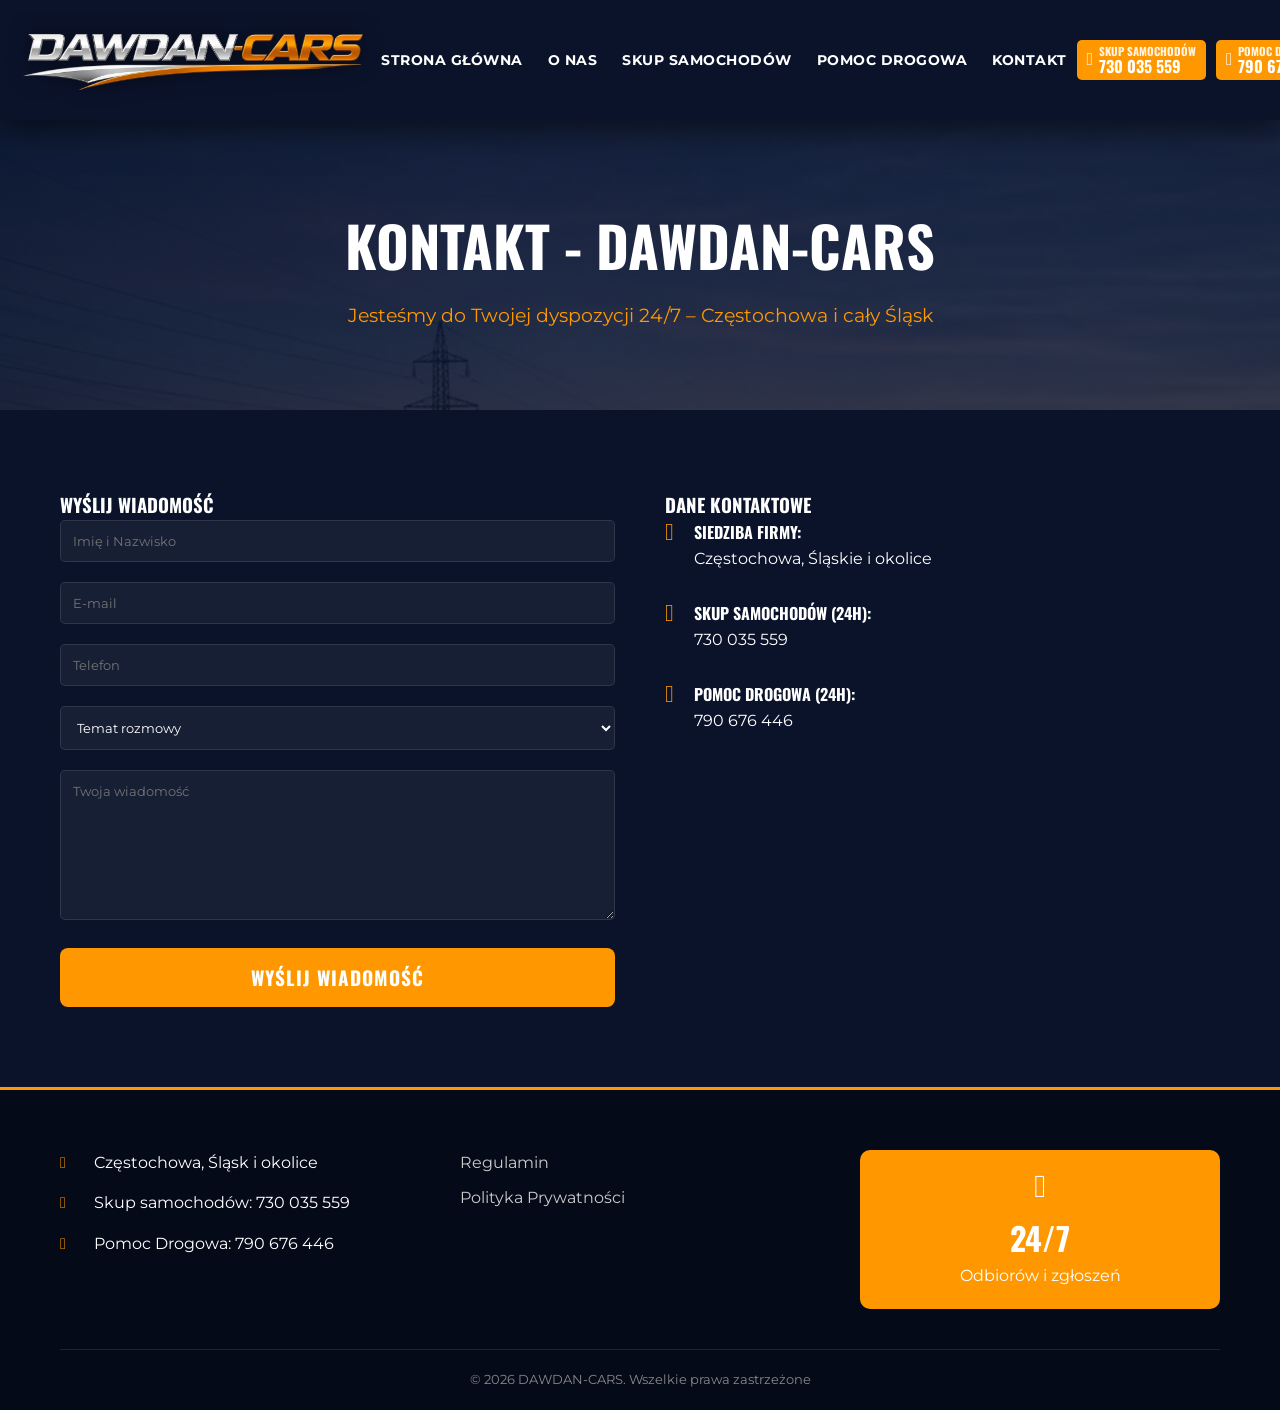
==== kontakt.html @ 19e11e13 "Add files via upload" ====
<!DOCTYPE html>
<html lang="pl">
<head>
    <meta charset="UTF-8">
    <meta name="viewport" content="width=device-width, initial-scale=1.0">
    <title>Kontakt - Skup Aut, Laweta, Pomoc Drogowa Częstochowa | DAWDAN-CARS</title>

<meta name="description" content="Skontaktuj się z DAWDAN-CARS. Skup aut, laweta i pomoc drogowa Częstochowa 24h. Zadzwoń po darmową wycenę samochodu lub szybkie holowanie. Zapraszamy!">

<link rel="canonical" href="https://dawdan-cars.pl/kontakt.html">

<script type="application/ld+json">
{
  "@context": "https://schema.org",
  "@type": "LocalBusiness",
  "name": "DAWDAN-CARS",
  "image": "https://dawdan-cars.pl/logo.webp",
  "@id": "https://dawdan-cars.pl/#business",
  "url": "https://dawdan-cars.pl/kontakt.html",
  "telephone": "+48730035559",
  "address": {
    "@type": "PostalAddress",
    "streetAddress": "Częstochowa i okolice",
    "addressLocality": "Częstochowa",
    "postalCode": "42-200",
    "addressCountry": "PL"
  }
}
</script>

    <link rel="stylesheet" href="style.css" media="print" onload="this.media='all'">
    <link rel="stylesheet" href="critical.css">
    <noscript><link rel="stylesheet" href="style.css"></noscript>
    <link rel="preload" as="style" href="style.css">
    <link rel="preconnect" href="https://fonts.googleapis.com">
    <link rel="preconnect" href="https://fonts.gstatic.com" crossorigin>
    <link href="https://fonts.googleapis.com/css2?family=Montserrat:wght@400;700&family=Oswald:wght@500;700&display=swap" rel="stylesheet" media="print" onload="this.media='all'">
    <noscript><link href="https://fonts.googleapis.com/css2?family=Montserrat:wght@400;700&family=Oswald:wght@500;700&display=swap" rel="stylesheet"></noscript>
    <link rel="stylesheet" href="font-awesome.min.css" media="print" onload="this.media='all'">
    <noscript><link rel="stylesheet" href="font-awesome.min.css"></noscript>
    <!-- AOS CSS -->
    <link href="https://unpkg.com/aos@2.3.1/dist/aos.css" rel="stylesheet">
    <!-- NOWE -->
    <link rel="preload" as="image" href="tlo.webp" fetchpriority="high" type="image/webp">

    <!-- ICONS -->
    <link rel="icon" href="favicony/favicon.ico" type="image/x-icon">
    <link rel="shortcut icon" href="favicony/favicon.ico" type="image/x-icon">
    <link rel="icon" href="favicony/favicon.ico" sizes="any">
    <link rel="icon" type="image/png" sizes="16x16" href="favicony/favicon-16x16.png">
    <link rel="icon" type="image/png" sizes="32x32" href="favicony/favicon-32x32.png">
    <link rel="icon" type="image/png" sizes="48x48" href="favicony/favicon-48x48.png">
    <link rel="icon" type="image/png" sizes="64x64" href="favicony/favicon-64x64.png">
    <link rel="icon" type="image/png" sizes="192x192" href="favicony/favicon-192x192.png">
    <link rel="icon" type="image/png" sizes="512x512" href="favicony/favicon-512x512.png">
    <link rel="apple-touch-icon" sizes="180x180" href="favicony/favicon-180x180.png">
</head>
<body>
    <header>
        <div class="top-bar">
            <div class="container">
                <div class="logo">
                    <a href="index.html">
                        <img src="logo.webp" alt="Kontakt DAWDAN-CARS Częstochowa" width="349" height="60">
                    </a>
                </div>
                <nav>
                    <ul>
                        <li><a href="index.html">STRONA GŁÓWNA</a></li>
                        <li><a href="o-nas.html">O NAS</a></li>
                        <li><a href="skup-samochodow.html">SKUP SAMOCHODÓW</a></li>
                        <li><a href="laweta-pomoc-drogowa.html">POMOC DROGOWA</a></li>
                        <li><a href="kontakt.html">KONTAKT</a></li>
                    </ul>
                    <div class="header-cta mobile-only">
                        <a href="tel:+48730035559" class="btn-call">
                            <i class="fas fa-phone-alt"></i>
                            <span>
                                <span class="btn-label">SKUP SAMOCHODÓW</span>
                                <span class="btn-number">730 035 559</span>
                            </span>
                        </a>
                        <a href="tel:+48790676446" class="btn-call">
                            <i class="fas fa-phone-alt"></i>
                            <span>
                                <span class="btn-label">POMOC DROGOWA</span>
                                <span class="btn-number">790 676 446</span>
                            </span>
                        </a>
                    </div>
                </nav>
                <div class="header-cta desktop-only">
                    <a href="tel:+48730035559" class="btn-call">
                        <i class="fas fa-phone-alt"></i>
                        <span>
                            <span class="btn-label">SKUP SAMOCHODÓW</span>
                            <span class="btn-number">730 035 559</span>
                        </span>
                    </a>
                    <a href="tel:+48790676446" class="btn-call">
                        <i class="fas fa-phone-alt"></i>
                        <span>
                            <span class="btn-label">POMOC DROGOWA</span>
                            <span class="btn-number">790 676 446</span>
                        </span>
                    </a>
                </div>
                <div class="menu-toggle">
                    <span></span>
                    <span></span>
                    <span></span>
                </div>
            </div>
        </div>
    </header>
    <div class="overlay"></div>

    <section class="page-header" style="background: linear-gradient(rgba(11, 19, 43, 0.8), rgba(11, 19, 43, 0.8)), url('tlo.webp');">
        <div class="container">
            <h1>KONTAKT - DAWDAN-CARS</h1>
            <p>Jesteśmy do Twojej dyspozycji 24/7 – Częstochowa i cały Śląsk</p>
        </div>
    </section>

    <section class="contact-page">
        <div class="container">
            <div class="contact-grid">
                
                <div class="contact-form-section" data-aos="fade-right">
                    <h3>WYŚLIJ WIADOMOŚĆ</h3>
                    <form id="contact-form" class="full-contact-form" method="post" action="send.php">

    <!-- 🔒 honeypot -->
    <input type="text" name="website" style="display:none">

    <!-- 🔹 typ formularza -->
    <input type="hidden" name="form-type" value="contact">

    <div class="form-group">
        <input type="text" name="name" placeholder="Imię i Nazwisko" required>
    </div>

    <div class="form-group">
        <input type="email" name="email" placeholder="E-mail" required>
    </div>

    <div class="form-group">
        <input type="tel" name="phone" placeholder="Telefon">
    </div>

    <div class="form-group">
        <select name="subject">
            <option value="">Temat rozmowy</option>
            <option value="Skup Samochodu">Skup Samochodu</option>
            <option value="Laweta / Pomoc Drogowa">Laweta / Pomoc Drogowa</option>
            <option value="Inne">Inne</option>
        </select>
    </div>

    <div class="form-group">
        <textarea name="message" placeholder="Twoja wiadomość" required></textarea>
    </div>

    <button type="submit" class="btn-submit">WYŚLIJ WIADOMOŚĆ</button>
    <div id="form-message" class="form-message"></div>
</form>
                </div>
                <div class="contact-details" data-aos="fade-left">
                    <h3>DANE KONTAKTOWE</h3>
                    <div class="contact-item">
                        <i class="fas fa-map-marker-alt"></i>
                        <div>
                            <h4>Siedziba firmy:</h4>
                            <p>Częstochowa, Śląskie i okolice</p>
                        </div>
                    </div>
                    <div class="contact-item">
                        <i class="fas fa-phone-alt"></i>
                        <div>
                            <h4>Skup Samochodów (24h):</h4>
                            <p>730 035 559</p>
                        </div>
                    </div>
                    <div class="contact-item">
                        <i class="fas fa-phone-alt"></i>
                        <div>
                            <h4>Pomoc Drogowa (24h):</h4>
                            <p>790 676 446</p>
                        </div>
                    </div>
                </div>
            </div>
        </div>
    </section>

    <footer>
        <div class="container">
            <div class="footer-grid">
                <div class="footer-info">
                    <p><i class="fas fa-map-marker-alt"></i> Częstochowa, Śląsk i okolice</p>
                    <p><i class="fas fa-phone"></i> Skup samochodów: 730 035 559</p>
                    <p><i class="fas fa-phone"></i> Pomoc Drogowa: 790 676 446</p>
                </div>
                <div class="footer-links">
                    <ul>
                        <li><a href="#">Regulamin</a></li>
                        <li><a href="#">Polityka Prywatności</a></li>
                    </ul>
                </div>
                <div class="footer-hours">
                    <div class="hours-box">
                        <i class="far fa-clock"></i>
                        <span>24/7</span>
                        <p>Odbiorów i zgłoszeń</p>
                    </div>
                </div>
            </div>
            <div class="footer-bottom">
                <p>&copy; 2026 DAWDAN-CARS. Wszelkie prawa zastrzeżone</p>
            </div>
        </div>
    </footer>

    <!-- AOS JS -->
    <script src="https://unpkg.com/aos@2.3.1/dist/aos.js"></script>
    <script src="script.js"></script>
</body>
</html>
---- style.css ----
/* style.css */

:root {
    --primary-color: #ff9800; /* Vibrant Orange */
    --secondary-color: #0b132b; /* Deep Navy */
    --accent-color: #1c2541; /* Slightly Lighter Navy */
    --text-light: #ffffff;
    --text-dark: #333333;
    --bg-dark: #0b132b;
    --bg-light: #f4f4f4;
}

* {
    margin: 0;
    padding: 0;
    box-sizing: border-box;
}

body {
    font-family: 'Montserrat', sans-serif;
    line-height: 1.6;
    color: var(--text-light);
    background-color: var(--bg-dark);
    overflow-x: hidden;
}

h1, h2, h3, h4 {
    font-family: 'Oswald', sans-serif;
    text-transform: uppercase;
}

.container {
    max-width: 1200px;
    margin: 0 auto;
    padding: 0 20px;
}

/* Header & Navigation */
header {
    background-color: #0b132b;
    position: sticky;
    top: 0;
    z-index: 2000;
    box-shadow: 0 10px 30px rgba(0,0,0,0.5);
    transition: padding 0.3s ease, background 0.3s ease;
    will-change: padding, background;
    padding: 15px 0;
}

header.scrolled {
    padding: 5px 0;
    background: rgba(11, 19, 43, 0.95);
}

header.menu-open {
    box-shadow: none;
    background: #0b132b;
}

.top-bar .container {
    display: grid;
    grid-template-columns: 1fr auto 1fr;
    align-items: center;
    height: auto;
    max-width: 100%;
    padding: 15px 20px; /* Reduced padding for more space */
}

.logo {
    display: flex;
    justify-content: flex-start;
}

.logo img {
    max-height: 60px;
    width: auto;
    display: block;
    transition: transform 0.3s ease;
    filter: drop-shadow(0 0 10px rgba(0,0,0,0.5));
}

.logo img:hover {
    transform: scale(1.05);
    filter: drop-shadow(0 0 12px rgba(255,152,0,0.3));
}

nav {
    display: flex;
    align-items: center;
    justify-content: center;
}

nav ul {
    display: flex;
    list-style: none;
    gap: 10px; /* Slightly more space */
}

nav a {
    text-decoration: none;
    color: var(--text-light);
    font-weight: 700;
    font-size: 0.85rem; /* Slightly smaller font */
    padding: 8px 10px; /* More compact padding */
    transition: all 0.3s ease;
    text-transform: uppercase;
    letter-spacing: 0.5px;
    white-space: nowrap;
}

nav a:hover, nav a.active {
    color: var(--primary-color);
}

.header-cta {
    display: flex;
    flex-direction: row;
    justify-content: flex-end;
    align-items: center;
    gap: 10px; /* Reduced gap */
}

.mobile-only {
    display: none;
}

.header-cta .btn-call {
    display: flex;
    align-items: center;
    gap: 6px;
    text-decoration: none;
    color: #fff;
    background: #ff9800;
    padding: 6px 10px; /* More compact */
    transition: background 0.3s;
    font-family: 'Oswald', sans-serif;
    font-weight: 700;
    border-radius: 5px;
    line-height: 1;
    white-space: nowrap;
}

.header-cta .btn-call i {
    font-size: 1.1rem;
}

.btn-label {
    display: block;
    font-size: 0.7rem;
    text-transform: uppercase;
    opacity: 0.9;
}

.btn-number {
    display: block;
    font-size: 1rem;
}

.header-cta .btn-call:hover {
    background: #e68a00;
}

.menu-toggle {
    display: none;
    flex-direction: column;
    justify-content: center;
    align-items: center;
    width: 50px;
    height: 50px;
    background: rgba(255, 152, 0, 0.1);
    border: 2px solid var(--primary-color);
    border-radius: 12px;
    cursor: pointer;
    padding: 0;
    z-index: 2200; /* Above nav */
    transition: all 0.3s cubic-bezier(0.4, 0, 0.2, 1);
    position: relative;
}

.menu-toggle:hover {
    background: var(--primary-color);
}

.menu-toggle:hover span {
    background: white;
}

.menu-toggle span {
    width: 26px;
    height: 2px;
    background: var(--primary-color);
    border-radius: 2px;
    transition: all 0.4s cubic-bezier(0.68, -0.6, 0.32, 1.6);
    position: absolute;
}

.menu-toggle span:nth-child(1) { transform: translateY(-8px); }
.menu-toggle span:nth-child(2) { transform: translateY(0); width: 18px; right: 9px; }
.menu-toggle span:nth-child(3) { transform: translateY(8px); }

.menu-toggle.active {
    background: rgba(255, 255, 255, 0.1);
    border-color: white;
}

.menu-toggle.active span {
    background: white;
}

.menu-toggle.active span:nth-child(1) {
    transform: translateY(0) rotate(45deg);
}

.menu-toggle.active span:nth-child(2) {
    opacity: 0;
    transform: translateX(-20px);
}

.menu-toggle.active span:nth-child(3) {
    transform: translateY(0) rotate(-45deg);
}

/* Hero Section */
.hero {
    background: linear-gradient(rgba(11, 19, 43, 0.8), rgba(11, 19, 43, 0.8)), url('tlo.webp');
    background-size: cover;
    background-position: center;
    padding: 80px 0;
    min-height: 800px;
    display: flex;
    align-items: stretch;
    justify-content: center;
}

.hero .container {
    display: flex;
    flex-direction: column;
}

.hero-content {
    display: flex;
    flex-direction: column;
    align-items: center;
    width: 100%;
    height: 100%;
}

.hero-text {
    width: 100%;
    display: flex;
    flex-direction: column;
    align-items: center;
    min-height: 400px; /* Ensure space for vertical arrangement */
}

.hero-text h1 {
    font-size: clamp(1.8rem, 8vw, 4.5rem); /* Increased minimum font size */
    color: var(--text-light);
    line-height: 1.1;
    width: 100%;
    text-shadow: 3px 3px 10px rgba(0,0,0,0.9);
    text-align: center;
    margin-bottom: clamp(20px, 5vh, 40px); /* Fluid margin */
    white-space: normal;
    word-wrap: break-word;
    letter-spacing: 1px;
    min-height: 1.1em;
    contain-intrinsic-size: auto 1.1em;
}

.hero-text h1 .highlight {
    color: var(--primary-color);
    font-style: italic;
    font-weight: 900;
}

.hero-cta-buttons {
    display: flex;
    flex-wrap: wrap; /* Allow wrapping on small mobile */
    justify-content: center;
    gap: 15px;
    margin-bottom: 40px;
}

.btn-hero-call {
    display: flex;
    align-items: center;
    background: var(--primary-color);
    color: white;
    padding: 15px 25px;
    text-decoration: none;
    font-weight: 700;
    font-family: 'Oswald', sans-serif;
    border-radius: 5px;
    transition: background 0.3s;
    line-height: 1.1;
    text-align: left;
}

.btn-hero-call i {
    font-size: 2rem;
    margin-right: 15px;
}

.btn-hero-call .btn-label {
    font-size: 1rem;
}

.btn-hero-call .btn-number {
    font-size: 1.8rem;
}

.btn-hero-call:hover {
    background: #e68a00;
}

.hero-features {
    list-style: none;
    display: flex;
    gap: 30px;
    margin-top: auto; /* Push to bottom of flex container */
    padding-top: 50px;
}

.hero-features li {
    font-weight: 700;
    font-size: 0.9rem;
}

.hero-features i {
    color: var(--primary-color);
    margin-right: 5px;
}

/* Service Boxes */
.service-boxes {
    margin-top: clamp(-30px, -5vw, -50px);
    position: relative;
    z-index: 10;
}

.service-boxes .container {
    display: grid;
    grid-template-columns: repeat(auto-fit, minmax(280px, 1fr));
    gap: 30px;
}

.box {
    display: flex;
    align-items: center;
    padding: 40px;
    border-radius: 10px;
    gap: 25px;
    box-shadow: 0 10px 30px rgba(0,0,0,0.3);
}

.blue-box {
    background-color: var(--accent-color);
}

.orange-box {
    background-color: var(--primary-color);
    color: white;
}

.box-icon i {
    font-size: 3.5rem;
}

.box-content h3 {
    font-size: 1.5rem;
    margin-bottom: 10px;
}

.btn-outline {
    display: inline-block;
    margin-top: 15px;
    padding: 8px 20px;
    border: 2px solid var(--primary-color);
    color: var(--primary-color);
    text-decoration: none;
    font-weight: 700;
    border-radius: 5px;
    transition: all 0.3s;
}

.btn-outline:hover {
    background: var(--primary-color);
    color: white;
}

.box-call {
    margin-top: 15px;
    display: flex;
    flex-direction: column;
}

.box-call span {
    font-size: 0.8rem;
    text-transform: uppercase;
}

.box-call strong {
    font-size: 1.8rem;
    font-family: 'Oswald', sans-serif;
}

/* General Animation Optimization */
[data-aos] {
    will-change: transform, opacity;
}

/* Benefits Section */
.benefits {
    padding: 80px 0;
    background-color: #050a18;
}

.section-title {
    text-align: center;
    font-size: clamp(1.8rem, 5vw, 2.8rem); /* Fluid section titles */
    margin-bottom: clamp(30px, 8vw, 50px);
    position: relative;
    padding: 0 15px;
}

.section-title::after {
    content: '';
    display: block;
    width: 60px;
    height: 4px;
    background: var(--primary-color);
    margin: 15px auto;
}

.benefits-grid {
    display: grid;
    grid-template-columns: repeat(auto-fit, minmax(250px, 1fr));
    gap: 20px;
}

.benefit-item {
    text-align: center;
    padding: 30px;
    background: var(--accent-color);
    border-radius: 10px;
    transition: transform 0.3s;
}

.benefit-item:hover {
    transform: translateY(-10px);
    border-bottom: 3px solid var(--primary-color);
}

.benefit-item i {
    font-size: 3rem;
    color: var(--primary-color);
    margin-bottom: 20px;
}

.benefit-item h4 {
    font-size: 1.1rem;
}

/* Recent Buys */
.recent-buys {
    padding: 80px 0;
    overflow: hidden;
}

.buys-swiper {
    padding: 20px 0 50px !important;
}

.buys-swiper .swiper-button-next,
.buys-swiper .swiper-button-prev {
    color: var(--primary-color);
}

@media (max-width: 768px) {
    .buys-swiper .swiper-button-next,
    .buys-swiper .swiper-button-prev {
        display: none;
    }
}

.buys-swiper .swiper-pagination-bullet-active {
    background: var(--primary-color);
}

.buy-card {
    background: var(--accent-color);
    border-radius: 10px;
    overflow: hidden;
    text-align: center;
}

.car-img {
    height: 180px;
    background-size: cover;
    background-position: center;
}

.buy-card p {
    padding: 15px;
    font-weight: 700;
    text-transform: uppercase;
}

/* Footer */
footer {
    background: #050a18;
    padding: 60px 0 20px;
    border-top: 3px solid var(--primary-color);
}

footer h3 {
    text-align: center;
    font-size: 2rem;
    margin-bottom: 40px;
}

.footer-grid {
    display: grid;
    grid-template-columns: repeat(auto-fit, minmax(250px, 1fr));
    gap: 40px;
    margin-bottom: 40px;
}

.footer-info p {
    margin-bottom: 15px;
}

.footer-info i {
    color: var(--primary-color);
    margin-right: 10px;
    width: 20px;
}

.hours-box {
    background: var(--primary-color);
    padding: 20px;
    border-radius: 10px;
    text-align: center;
}

.hours-box i {
    font-size: 2rem;
    margin-bottom: 10px;
}

.hours-box span {
    display: block;
    font-size: 2rem;
    font-weight: 700;
    font-family: 'Oswald', sans-serif;
}

.footer-links ul {
    list-style: none;
}

.footer-links li {
    margin-bottom: 10px;
}

.footer-links a {
    color: #ccc;
    text-decoration: none;
}

.footer-links a:hover {
    color: var(--primary-color);
}

.footer-bottom {
    text-align: center;
    padding-top: 20px;
    border-top: 1px solid rgba(255,255,255,0.1);
    font-size: 0.8rem;
    color: #888;
}

/* SEO Content */
.seo-content {
    padding: 80px 0;
    background: #050a18;
}

.seo-text-block h2 {
    font-size: 2.2rem;
    color: var(--primary-color);
    margin-bottom: 25px;
}

.seo-text-block h3 {
    font-size: 1.6rem;
    margin-top: 30px;
    margin-bottom: 20px;
}

.seo-text-block p {
    margin-bottom: 20px;
    font-size: 1.05rem;
    color: #ccc;
}

.seo-text-block ul {
    list-style: none;
    margin-bottom: 20px;
}

.seo-text-block li {
    margin-bottom: 10px;
    padding-left: 30px;
    position: relative;
}

.seo-text-block li::before {
    content: '✔';
    position: absolute;
    left: 0;
    color: var(--primary-color);
    font-weight: bold;
}

.hero-subtext {
    font-size: 1.3rem;
    text-align: center;
    margin: 0 auto 40px;
    color: #fff;
    max-width: 900px;
    font-weight: 500;
    letter-spacing: 1px;
    text-transform: uppercase;
    text-shadow: 2px 2px 4px rgba(0, 0, 0, 0.7);
    background: linear-gradient(90deg, transparent, rgba(255, 140, 0, 0.2), transparent);
    padding: 12px 20px;
    border-top: 1px solid rgba(255, 140, 0, 0.3);
    border-bottom: 1px solid rgba(255, 140, 0, 0.3);
}

/* How It Works */
.how-it-works {
    padding: 80px 0;
    background: var(--bg-dark);
}

.steps-grid {
    display: grid;
    grid-template-columns: repeat(auto-fit, minmax(280px, 1fr));
    gap: 30px;
    margin-top: 40px;
}

.step {
    text-align: center;
    padding: 40px;
    background: var(--accent-color);
    border-radius: 10px;
    position: relative;
}

.step-num {
    width: 50px;
    height: 50px;
    background: var(--primary-color);
    color: white;
    border-radius: 50%;
    display: flex;
    align-items: center;
    justify-content: center;
    font-size: 1.5rem;
    font-weight: 700;
    margin: 0 auto 20px;
}

/* Brands */
.brands {
    padding: 60px 0;
    background: #050a18;
}

.brands-flex {
    display: flex;
    flex-wrap: wrap;
    justify-content: center;
    gap: 30px;
}

.brands-flex span {
    font-size: 1.5rem;
    font-weight: 700;
    color: rgba(255, 255, 255, 0.2);
    text-transform: uppercase;
}

/* Testimonials */
.testimonials {
    padding: 80px 0;
    background: var(--bg-dark);
    overflow: hidden;
}

.testimonials-swiper {
    padding: 20px 0 50px !important;
}

.testimonials-swiper .swiper-pagination-bullet-active {
    background: var(--primary-color);
}

.testimonial {
    background: var(--accent-color);
    padding: 30px;
    border-radius: 10px;
    border-left: 4px solid var(--primary-color);
}

.stars {
    color: var(--primary-color);
    margin-bottom: 15px;
}

/* FAQ */
.faq {
    padding: 80px 0;
    background: #050a18;
}

.faq-list {
    max-width: 800px;
    margin: 0 auto;
}

.faq-item {
    margin-bottom: 25px;
    padding-bottom: 25px;
    border-bottom: 1px solid rgba(255, 255, 255, 0.1);
}

.faq-item h4 {
    color: var(--primary-color);
    margin-bottom: 10px;
}

/* Sub-pages Styling ddddddddddddddddddddddddddddddddddddddddddddddddddddddddddddddddddddddddddd*/
.page-header {
    padding: clamp(40px, 10vw, 80px) 0;
    text-align: center;
    color: white;
}

.page-header h1 {
    font-size: clamp(2rem, 8vw, 3.5rem); /* Fluid sub-page titles */
    margin-bottom: 10px;
}

.page-header p {
    font-size: 1.2rem;
    color: var(--primary-color);
}

.about-content, .service-details, .tow-details, .contact-page {
    padding: 80px 0;
}

.about-grid, .service-grid, .tow-grid, .contact-grid {
    display: grid;
    grid-template-columns: repeat(auto-fit, minmax(320px, 1fr));
    gap: 50px;
}

.about-stats {
    display: grid;
    grid-template-columns: repeat(auto-fit, minmax(200px, 1fr));
    gap: 20px;
}

.stat-item {
    background: var(--accent-color);
    padding: 30px;
    border-radius: 10px;
    text-align: center;
    border-bottom: 3px solid var(--primary-color);
}

.stat-item strong {
    display: block;
    font-size: 2.5rem;
    color: var(--primary-color);
    font-family: 'Oswald', sans-serif;
}

.check-list {
    list-style: none;
    margin: 20px 0;
}

.check-list li {
    margin-bottom: 10px;
}

.check-list i {
    color: var(--primary-color);
    margin-right: 10px;
}

.tow-services-grid {
    display: grid;
    grid-template-columns: repeat(auto-fit, minmax(250px, 1fr));
    gap: 20px;
    margin-top: 30px;
}

.tow-service-item {
    background: var(--accent-color);
    padding: 20px;
    border-radius: 10px;
}

.tow-service-item i {
    font-size: 2rem;
    color: var(--primary-color);
    margin-bottom: 10px;
}

.urgent-box {
    background: var(--primary-color);
    padding: 40px;
    border-radius: 10px;
    text-align: center;
    color: white;
}

.btn-urgent {
    display: inline-block;
    margin-top: 20px;
    background: white;
    color: var(--primary-color);
    padding: 15px 30px;
    text-decoration: none;
    font-weight: 700;
    border-radius: 5px;
    font-size: 1.2rem;
}

.contact-item {
    display: flex;
    gap: 20px;
    margin-bottom: 30px;
}

.contact-item i {
    font-size: 1.5rem;
    color: var(--primary-color);
}

.map-placeholder {
    position: relative;
    border-radius: 10px;
    overflow: hidden;
    margin-top: 30px;
}

.map-placeholder img {
    width: 100%;
    height: clamp(200px, 40vh, 400px);
    object-fit: cover;
    filter: grayscale(1);
}

.map-overlay {
    position: absolute;
    bottom: 0;
    left: 0;
    width: 100%;
    background: rgba(255, 152, 0, 0.9);
    color: white;
    padding: 10px;
    text-align: center;
    font-weight: 700;
}

.form-group {
    margin-bottom: 20px;
}

.form-group input, .form-group select, .form-group textarea {
    width: 100%;
    padding: 12px;
    border-radius: 5px;
    border: 1px solid rgba(255,255,255,0.1);
    background: rgba(255,255,255,0.05);
    color: white;
    font-family: inherit;
}

.form-group textarea {
    height: 150px;
}

/* Valuation Form Styles */
.hero-form-box {
    background: var(--accent-color);
    padding: 30px;
    border-radius: 15px;
    box-shadow: 0 15px 35px rgba(0,0,0,0.4);
    border: 1px solid rgba(255, 152, 0, 0.2);
}

.hero-form-box h3 {
    color: var(--primary-color);
    font-size: 1.8rem;
    margin-bottom: 5px;
    text-align: center;
}

.form-subtitle {
    text-align: center;
    font-size: 0.9rem;
    margin-bottom: 25px;
    color: #ccc;
}

.hero-form-box .form-group {
    margin-bottom: 15px;
}

.hero-form-box input,
.hero-form-box select,
.hero-form-box textarea {
    width: 100%;
    padding: 12px 15px;
    border-radius: 8px;
    border: 1px solid rgba(255,255,255,0.1);
    background: rgba(255,255,255,0.05);
    color: white;
    font-family: inherit;
    transition: all 0.3s ease;
}

.hero-form-box select option {
    background: var(--accent-color);
    color: white;
}

.hero-form-box input:focus,
.hero-form-box select:focus,
.hero-form-box textarea:focus {
    outline: none;
    border-color: var(--primary-color);
    background: rgba(255,255,255,0.1);
    box-shadow: 0 0 10px rgba(255, 152, 0, 0.2);
}

.checkbox-group label {
    display: flex;
    align-items: center;
    gap: 10px;
    cursor: pointer;
    font-size: 0.95rem;
    color: #ccc;
    transition: color 0.3s;
}

.checkbox-group label:hover {
    color: white;
}

.checkbox-group input[type="checkbox"] {
    width: 20px;
    height: 20px;
    cursor: pointer;
    accent-color: var(--primary-color);
}

.hero-form-box textarea {
    height: 100px;
    resize: vertical;
}

.file-upload-wrapper {
    margin-bottom: 20px;
}

.file-upload-label {
    display: flex;
    flex-direction: column;
    align-items: center;
    justify-content: center;
    padding: 20px;
    border: 2px dashed rgba(255, 152, 0, 0.4);
    border-radius: 10px;
    cursor: pointer;
    transition: all 0.3s ease;
    background: rgba(255, 152, 0, 0.05);
}

.file-upload-label:hover {
    background: rgba(255, 152, 0, 0.1);
    border-color: var(--primary-color);
}

.file-upload-label i {
    font-size: 2rem;
    color: var(--primary-color);
    margin-bottom: 10px;
}

.file-upload-label span {
    font-size: 0.9rem;
    font-weight: 700;
}

.file-preview-grid {
    display: grid;
    grid-template-columns: repeat(auto-fill, minmax(60px, 1fr));
    gap: 10px;
    margin-top: 15px;
}

.preview-item {
    position: relative;
    aspect-ratio: 1;
    border-radius: 5px;
    overflow: hidden;
    border: 1px solid var(--primary-color);
}

.preview-item img {
    width: 100%;
    height: 100%;
    object-fit: cover;
}

.btn-submit {
    width: 100%;
    padding: 15px;
    background: var(--primary-color);
    color: white;
    border: none;
    border-radius: 8px;
    font-family: 'Oswald', sans-serif;
    font-size: 1.2rem;
    font-weight: 700;
    cursor: pointer;
    transition: all 0.3s ease;
    text-transform: uppercase;
    letter-spacing: 1px;
}

.btn-submit:hover {
    background: #e68a00;
    transform: translateY(-2px);
    box-shadow: 0 5px 15px rgba(255, 152, 0, 0.4);
}

.btn-submit:active {
    transform: translateY(0);
}

.form-message {
    margin-top: 15px;
    padding: 10px;
    border-radius: 5px;
    text-align: center;
    font-weight: 700;
    display: none;
}

.form-message.success {
    display: block;
    background: rgba(76, 175, 80, 0.1);
    color: #4caf50;
    border: 1px solid #4caf50;
}

.form-message.error {
    display: block;
    background: rgba(244, 67, 54, 0.1);
    color: #f44336;
    border: 1px solid #f44336;
}

/* Responsive */
@media (max-width: 1100px) {
    /* Trigger mobile menu earlier to avoid collision */
    .menu-toggle {
        display: flex;
        order: 3;
    }

    .desktop-only {
        display: none;
    }

    .mobile-only {
        display: flex;
    }

    .top-bar .container {
        display: flex;
        justify-content: space-between;
    }

    nav {
        position: fixed;
        top: 0;
        left: 0;
        width: 100%;
        height: 100vh;
        background: rgba(11, 19, 43, 0.98);
        backdrop-filter: blur(15px);
        -webkit-backdrop-filter: blur(15px);
        padding: 120px 20px 40px;
        flex-direction: column;
        transition: all 0.5s cubic-bezier(0.7, 0, 0.3, 1);
        z-index: 2100;
        display: flex;
        justify-content: flex-start;
        align-items: center;
        transform: translateY(-100%);
        visibility: hidden;
    }

    nav.active {
        transform: translateY(0);
        visibility: visible;
    }

    nav ul {
        flex-direction: column;
        gap: 10px;
        width: 100%;
        max-width: 400px;
        text-align: center;
    }

    nav li {
        width: 100%;
        opacity: 0;
        transform: translateY(-20px);
        transition: all 0.4s ease;
    }

    nav.active li {
        opacity: 1;
        transform: translateY(0);
    }

    nav.active li:nth-child(1) { transition-delay: 0.1s; }
    nav.active li:nth-child(2) { transition-delay: 0.15s; }
    nav.active li:nth-child(3) { transition-delay: 0.2s; }
    nav.active li:nth-child(4) { transition-delay: 0.25s; }
    nav.active li:nth-child(5) { transition-delay: 0.3s; }

    nav a {
        font-size: 1.25rem;
        font-family: 'Oswald', sans-serif;
        display: block;
        padding: 12px 0;
        letter-spacing: 2px;
        color: white;
        text-transform: uppercase;
        position: relative;
        border-bottom: 1px solid rgba(255,255,255,0.05);
    }

    nav a::after {
        content: '';
        position: absolute;
        bottom: 0;
        left: 50%;
        width: 0;
        height: 2px;
        background: var(--primary-color);
        transition: all 0.3s ease;
        transform: translateX(-50%);
    }

    nav a:hover {
        color: var(--primary-color);
    }

    nav a:hover::after {
        width: 100%;
    }

    .top-bar .container {
        padding: 10px 15px;
    }

    nav .header-cta.mobile-only {
        display: flex;
        flex-direction: column;
        gap: 15px;
        margin-top: 40px;
        width: 100%;
        max-width: 360px;
        opacity: 0;
        transform: translateY(20px);
        transition: all 0.4s ease 0.4s;
    }

    nav .header-cta.mobile-only .btn-call {
        padding: 15px 25px;
        width: 100%;
        justify-content: center;
    }

    nav .header-cta.mobile-only .btn-label {
        font-size: 1.1rem;
    }

    nav .header-cta.mobile-only .btn-number {
        font-size: 1.8rem;
    }

    nav.active .header-cta.mobile-only {
        opacity: 1;
        transform: translateY(0);
    }

    .header-cta {
        display: none;
    }

    .overlay {
        position: fixed;
        top: 0;
        left: 0;
        width: 100%;
        height: 100%;
        background: rgba(0,0,0,0.7);
        backdrop-filter: blur(4px);
        z-index: 1000; /* Must be lower than header, nav, and toggle */
        opacity: 0;
        visibility: hidden;
        transition: all 0.4s ease;
    }

    .overlay.active {
        opacity: 1;
        visibility: visible;
    }
}

@media (max-width: 1024px) {
    .hero-text h1 {
        font-size: 2.5rem;
    }
}

@media (max-width: 768px) {
    .top-bar .container {
        height: auto;
        min-height: 70px;
        flex-wrap: nowrap;
        justify-content: space-between;
        padding: 10px 20px;
        gap: 10px;
    }

    .logo img {
        max-height: 50px;
        width: auto;
    }


    .menu-toggle {
        display: flex;
    }

    .hero-text {
        text-align: center;
        width: 100%;
        display: flex;
        flex-direction: column;
        align-items: center;
    }

    .hero-text h1 {
        margin-bottom: 20px;
        font-size: 2rem;
        letter-spacing: 1px;
        line-height: 1.2;
    }

    .hero-subtext {
        font-size: 0.95rem;
        padding: 10px 15px;
        margin-bottom: 25px;
        line-height: 1.4;
    }

    .hero-cta-buttons {
        flex-direction: column; /* Stack buttons as requested */
        width: 100%;
        align-items: center;
        gap: 15px;
    }

    .btn-hero-call {
        padding: 15px 25px;
        width: 100%;
        max-width: 320px;
        justify-content: center;
    }

    .btn-hero-call i {
        font-size: 2rem;
        margin-right: 15px;
    }

    .btn-hero-call .btn-label {
        font-size: 1rem;
    }

    .btn-hero-call .btn-number {
        font-size: 1.5rem;
    }

    .btn-hero-call {
        justify-content: center;
    }

    .hero-features {
        flex-direction: column;
        gap: 15px;
        margin-top: auto; /* Push to bottom */
        margin-bottom: 20px;
        background: rgba(0,0,0,0.6); /* Slightly darker for contrast */
        padding: 15px;
        border-radius: 8px;
        width: 100%;
        text-align: center;
    }
    .hero-features li {
        font-size: 1.1rem; /* Larger font for hero features */
        text-shadow: 1px 1px 2px rgba(0,0,0,0.8);
    }
    .footer-grid {
        grid-template-columns: 1fr;
    }
    .hero {
        padding: 40px 0;
        min-height: 600px; /* Reduced for mobile but enough to see verticality */
    }
    .form-row {
        flex-direction: column;
    }
    .about-grid, .service-grid, .tow-grid, .contact-grid {
        gap: 30px;
    }

    .service-grid {
        display: flex;
        flex-direction: column;
    }

    .service-valuation {
        order: -1;
    }
}

@media (max-width: 400px) {
    .header-cta {
        gap: 4px;
    }
    .header-cta .btn-call {
        padding: 4px 6px;
    }
    .header-cta .btn-number {
        font-size: 0.7rem;
    }
}
---- critical.css ----
:root {
    --primary-color: #ff9800;
    --secondary-color: #0b132b;
    --accent-color: #1c2541;
    --text-light: #ffffff;
    --text-dark: #333333;
    --bg-dark: #0b132b;
    --bg-light: #f4f4f4;
}

* {
    margin: 0;
    padding: 0;
    box-sizing: border-box;
}

body {
    font-family: 'Montserrat', sans-serif;
    line-height: 1.6;
    color: var(--text-light);
    background-color: var(--bg-dark);
    overflow-x: hidden;
}

h1, h2, h3, h4 {
    font-family: 'Oswald', sans-serif;
    text-transform: uppercase;
}

.container {
    max-width: 1200px;
    margin: 0 auto;
    padding: 0 20px;
}

header {
    background-color: #0b132b;
    position: sticky;
    top: 0;
    z-index: 2000;
    box-shadow: 0 10px 30px rgba(0,0,0,0.5);
    transition: padding 0.3s ease, background 0.3s ease;
    will-change: padding, background;
    padding: 15px 0;
}

header.scrolled {
    padding: 5px 0;
    background: rgba(11, 19, 43, 0.95);
}

.top-bar .container {
    display: grid;
    grid-template-columns: 1fr auto 1fr;
    align-items: center;
    height: auto;
    max-width: 100%;
    padding: 15px 20px;
}

.logo {
    flex: 0 1 auto;
    display: flex;
    justify-content: flex-start;
}

.logo img {
    max-height: 60px;
    width: auto;
    display: block;
    transition: transform 0.3s ease;
    filter: drop-shadow(0 0 10px rgba(0,0,0,0.5));
}

nav {
    display: flex;
    align-items: center;
    justify-content: center;
    flex: 0 0 auto;
}

nav ul {
    display: flex;
    list-style: none;
    gap: 5px;
}

nav a {
    text-decoration: none;
    color: var(--text-light);
    font-weight: 700;
    font-size: 0.85rem;
    padding: 8px 10px;
    transition: all 0.3s ease;
    text-transform: uppercase;
    letter-spacing: 0.5px;
    white-space: nowrap;
}

.header-cta {
    display: flex;
    flex-direction: row;
    justify-content: flex-end;
    align-items: center;
    gap: 10px;
}

.mobile-only {
    display: none;
}

.header-cta .btn-call {
    display: flex;
    align-items: center;
    gap: 6px;
    text-decoration: none;
    color: #fff;
    background: #ff9800;
    padding: 6px 10px;
    transition: background 0.3s;
    font-family: 'Oswald', sans-serif;
    font-weight: 700;
    border-radius: 5px;
    line-height: 1;
    white-space: nowrap;
}

.btn-label {
    display: block;
    font-size: 0.7rem;
    text-transform: uppercase;
    opacity: 0.9;
}

.btn-number {
    display: block;
    font-size: 1rem;
}

.menu-toggle {
    display: none;
    flex-direction: column;
    justify-content: center;
    align-items: center;
    width: 45px;
    height: 45px;
    background: rgba(255, 152, 0, 0.1);
    border: 1px solid var(--primary-color);
    border-radius: 10px;
    cursor: pointer;
    padding: 0;
    z-index: 2200;
}

.menu-toggle span {
    width: 26px;
    height: 2px;
    background: var(--primary-color);
    border-radius: 2px;
    position: absolute;
}

.hero {
    background: linear-gradient(rgba(11, 19, 43, 0.8), rgba(11, 19, 43, 0.8)), url('tlo.webp');
    background-size: cover;
    background-position: center;
    padding: 80px 0;
    min-height: 800px;
    display: flex;
    align-items: stretch;
    justify-content: center;
}

.hero .container {
    display: flex;
    flex-direction: column;
}

.hero-content {
    display: flex;
    flex-direction: column;
    align-items: center;
    width: 100%;
    height: 100%;
}

.hero-text {
    width: 100%;
    display: flex;
    flex-direction: column;
    align-items: center;
    min-height: 400px;
}

.hero-text h2 {
    font-size: clamp(1.8rem, 8vw, 4.5rem);
    color: var(--text-light);
    line-height: 1.1;
    width: 100%;
    text-shadow: 3px 3px 10px rgba(0,0,0,0.9);
    text-align: center;
    margin-bottom: clamp(20px, 5vh, 40px);
    white-space: normal;
    word-wrap: break-word;
    letter-spacing: 1px;
    min-height: 1.1em;
}

.hero-text h2 .highlight {
    color: var(--primary-color);
    font-style: italic;
    font-weight: 900;
}

.hero-cta-buttons {
    display: flex;
    flex-wrap: wrap;
    justify-content: center;
    gap: 15px;
    margin-bottom: 40px;
}

.btn-hero-call {
    display: flex;
    align-items: center;
    background: var(--primary-color);
    color: white;
    padding: 15px 25px;
    text-decoration: none;
    font-weight: 700;
    font-family: 'Oswald', sans-serif;
    border-radius: 5px;
    transition: background 0.3s;
    line-height: 1.1;
    text-align: left;
}

.btn-hero-call i {
    font-size: 2rem;
    margin-right: 15px;
}

.btn-hero-call .btn-label {
    font-size: 1rem;
}

.btn-hero-call .btn-number {
    font-size: 1.8rem;
}

.page-header {
    padding: clamp(40px, 10vw, 80px) 0;
    text-align: center;
    color: white;
}

.page-header h2 {
    font-size: clamp(2rem, 8vw, 3.5rem);
    margin-bottom: 10px;
}

.page-header p {
    font-size: 1.2rem;
    color: var(--primary-color);
}

@media (max-width: 1100px) {
    .menu-toggle {
        display: flex;
        order: 3;
    }
    nav {
        position: fixed;
        top: 0;
        left: 0;
        width: 100%;
        height: 100vh;
        background: rgba(11, 19, 43, 0.98);
        padding: 120px 20px 40px;
        flex-direction: column;
        transition: all 0.5s cubic-bezier(0.7, 0, 0.3, 1);
        z-index: 2100;
        display: flex;
        justify-content: flex-start;
        align-items: center;
        transform: translateY(-100%);
        visibility: hidden;
    }
    nav.active {
        transform: translateY(0);
        visibility: visible;
    }
    .top-bar .container {
        padding: 10px 15px;
        display: flex;
        justify-content: space-between;
    }

    .desktop-only {
        display: none;
    }

    .mobile-only {
        display: flex;
    }
    nav a {
        font-size: 1.25rem;
        font-family: 'Oswald', sans-serif;
        display: block;
        padding: 12px 0;
        letter-spacing: 2px;
        color: white;
        text-transform: uppercase;
        position: relative;
        border-bottom: 1px solid rgba(255,255,255,0.05);
    }
    nav .header-cta {
        display: flex;
        flex-direction: column;
        gap: 15px;
        margin-top: 40px;
        width: 100%;
        max-width: 360px;
    }
    nav .header-cta .btn-call {
        padding: 15px 25px;
        width: 100%;
        justify-content: center;
    }
    nav .header-cta .btn-label {
        font-size: 1.1rem;
    }
    nav .header-cta .btn-number {
        font-size: 1.8rem;
    }
    .header-cta {
        display: none;
    }
    .overlay {
        position: fixed;
        top: 0;
        left: 0;
        width: 100%;
        height: 100%;
        background: rgba(0,0,0,0.7);
        z-index: 1000;
        opacity: 0;
        visibility: hidden;
        transition: all 0.4s ease;
    }
    .overlay.active {
        opacity: 1;
        visibility: visible;
    }
}

@media (max-width: 768px) {
    .logo img {
        max-height: 50px;
    }
    .hero {
        padding: 40px 0;
        min-height: 600px;
    }
    .hero-text h2 {
        font-size: 2.4rem;
    }
    .hero-cta-buttons {
        flex-direction: column;
        align-items: center;
    }
    .btn-hero-call {
        width: 100%;
        max-width: 320px;
    }
}
---- style.css ----
/* style.css */

:root {
    --primary-color: #ff9800; /* Vibrant Orange */
    --secondary-color: #0b132b; /* Deep Navy */
    --accent-color: #1c2541; /* Slightly Lighter Navy */
    --text-light: #ffffff;
    --text-dark: #333333;
    --bg-dark: #0b132b;
    --bg-light: #f4f4f4;
}

* {
    margin: 0;
    padding: 0;
    box-sizing: border-box;
}

body {
    font-family: 'Montserrat', sans-serif;
    line-height: 1.6;
    color: var(--text-light);
    background-color: var(--bg-dark);
    overflow-x: hidden;
}

h1, h2, h3, h4 {
    font-family: 'Oswald', sans-serif;
    text-transform: uppercase;
}

.container {
    max-width: 1200px;
    margin: 0 auto;
    padding: 0 20px;
}

/* Header & Navigation */
header {
    background-color: #0b132b;
    position: sticky;
    top: 0;
    z-index: 2000;
    box-shadow: 0 10px 30px rgba(0,0,0,0.5);
    transition: padding 0.3s ease, background 0.3s ease;
    will-change: padding, background;
    padding: 15px 0;
}

header.scrolled {
    padding: 5px 0;
    background: rgba(11, 19, 43, 0.95);
}

header.menu-open {
    box-shadow: none;
    background: #0b132b;
}

.top-bar .container {
    display: grid;
    grid-template-columns: 1fr auto 1fr;
    align-items: center;
    height: auto;
    max-width: 100%;
    padding: 15px 20px; /* Reduced padding for more space */
}

.logo {
    display: flex;
    justify-content: flex-start;
}

.logo img {
    max-height: 60px;
    width: auto;
    display: block;
    transition: transform 0.3s ease;
    filter: drop-shadow(0 0 10px rgba(0,0,0,0.5));
}

.logo img:hover {
    transform: scale(1.05);
    filter: drop-shadow(0 0 12px rgba(255,152,0,0.3));
}

nav {
    display: flex;
    align-items: center;
    justify-content: center;
}

nav ul {
    display: flex;
    list-style: none;
    gap: 10px; /* Slightly more space */
}

nav a {
    text-decoration: none;
    color: var(--text-light);
    font-weight: 700;
    font-size: 0.85rem; /* Slightly smaller font */
    padding: 8px 10px; /* More compact padding */
    transition: all 0.3s ease;
    text-transform: uppercase;
    letter-spacing: 0.5px;
    white-space: nowrap;
}

nav a:hover, nav a.active {
    color: var(--primary-color);
}

.header-cta {
    display: flex;
    flex-direction: row;
    justify-content: flex-end;
    align-items: center;
    gap: 10px; /* Reduced gap */
}

.mobile-only {
    display: none;
}

.header-cta .btn-call {
    display: flex;
    align-items: center;
    gap: 6px;
    text-decoration: none;
    color: #fff;
    background: #ff9800;
    padding: 6px 10px; /* More compact */
    transition: background 0.3s;
    font-family: 'Oswald', sans-serif;
    font-weight: 700;
    border-radius: 5px;
    line-height: 1;
    white-space: nowrap;
}

.header-cta .btn-call i {
    font-size: 1.1rem;
}

.btn-label {
    display: block;
    font-size: 0.7rem;
    text-transform: uppercase;
    opacity: 0.9;
}

.btn-number {
    display: block;
    font-size: 1rem;
}

.header-cta .btn-call:hover {
    background: #e68a00;
}

.menu-toggle {
    display: none;
    flex-direction: column;
    justify-content: center;
    align-items: center;
    width: 50px;
    height: 50px;
    background: rgba(255, 152, 0, 0.1);
    border: 2px solid var(--primary-color);
    border-radius: 12px;
    cursor: pointer;
    padding: 0;
    z-index: 2200; /* Above nav */
    transition: all 0.3s cubic-bezier(0.4, 0, 0.2, 1);
    position: relative;
}

.menu-toggle:hover {
    background: var(--primary-color);
}

.menu-toggle:hover span {
    background: white;
}

.menu-toggle span {
    width: 26px;
    height: 2px;
    background: var(--primary-color);
    border-radius: 2px;
    transition: all 0.4s cubic-bezier(0.68, -0.6, 0.32, 1.6);
    position: absolute;
}

.menu-toggle span:nth-child(1) { transform: translateY(-8px); }
.menu-toggle span:nth-child(2) { transform: translateY(0); width: 18px; right: 9px; }
.menu-toggle span:nth-child(3) { transform: translateY(8px); }

.menu-toggle.active {
    background: rgba(255, 255, 255, 0.1);
    border-color: white;
}

.menu-toggle.active span {
    background: white;
}

.menu-toggle.active span:nth-child(1) {
    transform: translateY(0) rotate(45deg);
}

.menu-toggle.active span:nth-child(2) {
    opacity: 0;
    transform: translateX(-20px);
}

.menu-toggle.active span:nth-child(3) {
    transform: translateY(0) rotate(-45deg);
}

/* Hero Section */
.hero {
    background: linear-gradient(rgba(11, 19, 43, 0.8), rgba(11, 19, 43, 0.8)), url('tlo.webp');
    background-size: cover;
    background-position: center;
    padding: 80px 0;
    min-height: 800px;
    display: flex;
    align-items: stretch;
    justify-content: center;
}

.hero .container {
    display: flex;
    flex-direction: column;
}

.hero-content {
    display: flex;
    flex-direction: column;
    align-items: center;
    width: 100%;
    height: 100%;
}

.hero-text {
    width: 100%;
    display: flex;
    flex-direction: column;
    align-items: center;
    min-height: 400px; /* Ensure space for vertical arrangement */
}

.hero-text h1 {
    font-size: clamp(1.8rem, 8vw, 4.5rem); /* Increased minimum font size */
    color: var(--text-light);
    line-height: 1.1;
    width: 100%;
    text-shadow: 3px 3px 10px rgba(0,0,0,0.9);
    text-align: center;
    margin-bottom: clamp(20px, 5vh, 40px); /* Fluid margin */
    white-space: normal;
    word-wrap: break-word;
    letter-spacing: 1px;
    min-height: 1.1em;
    contain-intrinsic-size: auto 1.1em;
}

.hero-text h1 .highlight {
    color: var(--primary-color);
    font-style: italic;
    font-weight: 900;
}

.hero-cta-buttons {
    display: flex;
    flex-wrap: wrap; /* Allow wrapping on small mobile */
    justify-content: center;
    gap: 15px;
    margin-bottom: 40px;
}

.btn-hero-call {
    display: flex;
    align-items: center;
    background: var(--primary-color);
    color: white;
    padding: 15px 25px;
    text-decoration: none;
    font-weight: 700;
    font-family: 'Oswald', sans-serif;
    border-radius: 5px;
    transition: background 0.3s;
    line-height: 1.1;
    text-align: left;
}

.btn-hero-call i {
    font-size: 2rem;
    margin-right: 15px;
}

.btn-hero-call .btn-label {
    font-size: 1rem;
}

.btn-hero-call .btn-number {
    font-size: 1.8rem;
}

.btn-hero-call:hover {
    background: #e68a00;
}

.hero-features {
    list-style: none;
    display: flex;
    gap: 30px;
    margin-top: auto; /* Push to bottom of flex container */
    padding-top: 50px;
}

.hero-features li {
    font-weight: 700;
    font-size: 0.9rem;
}

.hero-features i {
    color: var(--primary-color);
    margin-right: 5px;
}

/* Service Boxes */
.service-boxes {
    margin-top: clamp(-30px, -5vw, -50px);
    position: relative;
    z-index: 10;
}

.service-boxes .container {
    display: grid;
    grid-template-columns: repeat(auto-fit, minmax(280px, 1fr));
    gap: 30px;
}

.box {
    display: flex;
    align-items: center;
    padding: 40px;
    border-radius: 10px;
    gap: 25px;
    box-shadow: 0 10px 30px rgba(0,0,0,0.3);
}

.blue-box {
    background-color: var(--accent-color);
}

.orange-box {
    background-color: var(--primary-color);
    color: white;
}

.box-icon i {
    font-size: 3.5rem;
}

.box-content h3 {
    font-size: 1.5rem;
    margin-bottom: 10px;
}

.btn-outline {
    display: inline-block;
    margin-top: 15px;
    padding: 8px 20px;
    border: 2px solid var(--primary-color);
    color: var(--primary-color);
    text-decoration: none;
    font-weight: 700;
    border-radius: 5px;
    transition: all 0.3s;
}

.btn-outline:hover {
    background: var(--primary-color);
    color: white;
}

.box-call {
    margin-top: 15px;
    display: flex;
    flex-direction: column;
}

.box-call span {
    font-size: 0.8rem;
    text-transform: uppercase;
}

.box-call strong {
    font-size: 1.8rem;
    font-family: 'Oswald', sans-serif;
}

/* General Animation Optimization */
[data-aos] {
    will-change: transform, opacity;
}

/* Benefits Section */
.benefits {
    padding: 80px 0;
    background-color: #050a18;
}

.section-title {
    text-align: center;
    font-size: clamp(1.8rem, 5vw, 2.8rem); /* Fluid section titles */
    margin-bottom: clamp(30px, 8vw, 50px);
    position: relative;
    padding: 0 15px;
}

.section-title::after {
    content: '';
    display: block;
    width: 60px;
    height: 4px;
    background: var(--primary-color);
    margin: 15px auto;
}

.benefits-grid {
    display: grid;
    grid-template-columns: repeat(auto-fit, minmax(250px, 1fr));
    gap: 20px;
}

.benefit-item {
    text-align: center;
    padding: 30px;
    background: var(--accent-color);
    border-radius: 10px;
    transition: transform 0.3s;
}

.benefit-item:hover {
    transform: translateY(-10px);
    border-bottom: 3px solid var(--primary-color);
}

.benefit-item i {
    font-size: 3rem;
    color: var(--primary-color);
    margin-bottom: 20px;
}

.benefit-item h4 {
    font-size: 1.1rem;
}

/* Recent Buys */
.recent-buys {
    padding: 80px 0;
    overflow: hidden;
}

.buys-swiper {
    padding: 20px 0 50px !important;
}

.buys-swiper .swiper-button-next,
.buys-swiper .swiper-button-prev {
    color: var(--primary-color);
}

@media (max-width: 768px) {
    .buys-swiper .swiper-button-next,
    .buys-swiper .swiper-button-prev {
        display: none;
    }
}

.buys-swiper .swiper-pagination-bullet-active {
    background: var(--primary-color);
}

.buy-card {
    background: var(--accent-color);
    border-radius: 10px;
    overflow: hidden;
    text-align: center;
}

.car-img {
    height: 180px;
    background-size: cover;
    background-position: center;
}

.buy-card p {
    padding: 15px;
    font-weight: 700;
    text-transform: uppercase;
}

/* Footer */
footer {
    background: #050a18;
    padding: 60px 0 20px;
    border-top: 3px solid var(--primary-color);
}

footer h3 {
    text-align: center;
    font-size: 2rem;
    margin-bottom: 40px;
}

.footer-grid {
    display: grid;
    grid-template-columns: repeat(auto-fit, minmax(250px, 1fr));
    gap: 40px;
    margin-bottom: 40px;
}

.footer-info p {
    margin-bottom: 15px;
}

.footer-info i {
    color: var(--primary-color);
    margin-right: 10px;
    width: 20px;
}

.hours-box {
    background: var(--primary-color);
    padding: 20px;
    border-radius: 10px;
    text-align: center;
}

.hours-box i {
    font-size: 2rem;
    margin-bottom: 10px;
}

.hours-box span {
    display: block;
    font-size: 2rem;
    font-weight: 700;
    font-family: 'Oswald', sans-serif;
}

.footer-links ul {
    list-style: none;
}

.footer-links li {
    margin-bottom: 10px;
}

.footer-links a {
    color: #ccc;
    text-decoration: none;
}

.footer-links a:hover {
    color: var(--primary-color);
}

.footer-bottom {
    text-align: center;
    padding-top: 20px;
    border-top: 1px solid rgba(255,255,255,0.1);
    font-size: 0.8rem;
    color: #888;
}

/* SEO Content */
.seo-content {
    padding: 80px 0;
    background: #050a18;
}

.seo-text-block h2 {
    font-size: 2.2rem;
    color: var(--primary-color);
    margin-bottom: 25px;
}

.seo-text-block h3 {
    font-size: 1.6rem;
    margin-top: 30px;
    margin-bottom: 20px;
}

.seo-text-block p {
    margin-bottom: 20px;
    font-size: 1.05rem;
    color: #ccc;
}

.seo-text-block ul {
    list-style: none;
    margin-bottom: 20px;
}

.seo-text-block li {
    margin-bottom: 10px;
    padding-left: 30px;
    position: relative;
}

.seo-text-block li::before {
    content: '✔';
    position: absolute;
    left: 0;
    color: var(--primary-color);
    font-weight: bold;
}

.hero-subtext {
    font-size: 1.3rem;
    text-align: center;
    margin: 0 auto 40px;
    color: #fff;
    max-width: 900px;
    font-weight: 500;
    letter-spacing: 1px;
    text-transform: uppercase;
    text-shadow: 2px 2px 4px rgba(0, 0, 0, 0.7);
    background: linear-gradient(90deg, transparent, rgba(255, 140, 0, 0.2), transparent);
    padding: 12px 20px;
    border-top: 1px solid rgba(255, 140, 0, 0.3);
    border-bottom: 1px solid rgba(255, 140, 0, 0.3);
}

/* How It Works */
.how-it-works {
    padding: 80px 0;
    background: var(--bg-dark);
}

.steps-grid {
    display: grid;
    grid-template-columns: repeat(auto-fit, minmax(280px, 1fr));
    gap: 30px;
    margin-top: 40px;
}

.step {
    text-align: center;
    padding: 40px;
    background: var(--accent-color);
    border-radius: 10px;
    position: relative;
}

.step-num {
    width: 50px;
    height: 50px;
    background: var(--primary-color);
    color: white;
    border-radius: 50%;
    display: flex;
    align-items: center;
    justify-content: center;
    font-size: 1.5rem;
    font-weight: 700;
    margin: 0 auto 20px;
}

/* Brands */
.brands {
    padding: 60px 0;
    background: #050a18;
}

.brands-flex {
    display: flex;
    flex-wrap: wrap;
    justify-content: center;
    gap: 30px;
}

.brands-flex span {
    font-size: 1.5rem;
    font-weight: 700;
    color: rgba(255, 255, 255, 0.2);
    text-transform: uppercase;
}

/* Testimonials */
.testimonials {
    padding: 80px 0;
    background: var(--bg-dark);
    overflow: hidden;
}

.testimonials-swiper {
    padding: 20px 0 50px !important;
}

.testimonials-swiper .swiper-pagination-bullet-active {
    background: var(--primary-color);
}

.testimonial {
    background: var(--accent-color);
    padding: 30px;
    border-radius: 10px;
    border-left: 4px solid var(--primary-color);
}

.stars {
    color: var(--primary-color);
    margin-bottom: 15px;
}

/* FAQ */
.faq {
    padding: 80px 0;
    background: #050a18;
}

.faq-list {
    max-width: 800px;
    margin: 0 auto;
}

.faq-item {
    margin-bottom: 25px;
    padding-bottom: 25px;
    border-bottom: 1px solid rgba(255, 255, 255, 0.1);
}

.faq-item h4 {
    color: var(--primary-color);
    margin-bottom: 10px;
}

/* Sub-pages Styling ddddddddddddddddddddddddddddddddddddddddddddddddddddddddddddddddddddddddddd*/
.page-header {
    padding: clamp(40px, 10vw, 80px) 0;
    text-align: center;
    color: white;
}

.page-header h1 {
    font-size: clamp(2rem, 8vw, 3.5rem); /* Fluid sub-page titles */
    margin-bottom: 10px;
}

.page-header p {
    font-size: 1.2rem;
    color: var(--primary-color);
}

.about-content, .service-details, .tow-details, .contact-page {
    padding: 80px 0;
}

.about-grid, .service-grid, .tow-grid, .contact-grid {
    display: grid;
    grid-template-columns: repeat(auto-fit, minmax(320px, 1fr));
    gap: 50px;
}

.about-stats {
    display: grid;
    grid-template-columns: repeat(auto-fit, minmax(200px, 1fr));
    gap: 20px;
}

.stat-item {
    background: var(--accent-color);
    padding: 30px;
    border-radius: 10px;
    text-align: center;
    border-bottom: 3px solid var(--primary-color);
}

.stat-item strong {
    display: block;
    font-size: 2.5rem;
    color: var(--primary-color);
    font-family: 'Oswald', sans-serif;
}

.check-list {
    list-style: none;
    margin: 20px 0;
}

.check-list li {
    margin-bottom: 10px;
}

.check-list i {
    color: var(--primary-color);
    margin-right: 10px;
}

.tow-services-grid {
    display: grid;
    grid-template-columns: repeat(auto-fit, minmax(250px, 1fr));
    gap: 20px;
    margin-top: 30px;
}

.tow-service-item {
    background: var(--accent-color);
    padding: 20px;
    border-radius: 10px;
}

.tow-service-item i {
    font-size: 2rem;
    color: var(--primary-color);
    margin-bottom: 10px;
}

.urgent-box {
    background: var(--primary-color);
    padding: 40px;
    border-radius: 10px;
    text-align: center;
    color: white;
}

.btn-urgent {
    display: inline-block;
    margin-top: 20px;
    background: white;
    color: var(--primary-color);
    padding: 15px 30px;
    text-decoration: none;
    font-weight: 700;
    border-radius: 5px;
    font-size: 1.2rem;
}

.contact-item {
    display: flex;
    gap: 20px;
    margin-bottom: 30px;
}

.contact-item i {
    font-size: 1.5rem;
    color: var(--primary-color);
}

.map-placeholder {
    position: relative;
    border-radius: 10px;
    overflow: hidden;
    margin-top: 30px;
}

.map-placeholder img {
    width: 100%;
    height: clamp(200px, 40vh, 400px);
    object-fit: cover;
    filter: grayscale(1);
}

.map-overlay {
    position: absolute;
    bottom: 0;
    left: 0;
    width: 100%;
    background: rgba(255, 152, 0, 0.9);
    color: white;
    padding: 10px;
    text-align: center;
    font-weight: 700;
}

.form-group {
    margin-bottom: 20px;
}

.form-group input, .form-group select, .form-group textarea {
    width: 100%;
    padding: 12px;
    border-radius: 5px;
    border: 1px solid rgba(255,255,255,0.1);
    background: rgba(255,255,255,0.05);
    color: white;
    font-family: inherit;
}

.form-group textarea {
    height: 150px;
}

/* Valuation Form Styles */
.hero-form-box {
    background: var(--accent-color);
    padding: 30px;
    border-radius: 15px;
    box-shadow: 0 15px 35px rgba(0,0,0,0.4);
    border: 1px solid rgba(255, 152, 0, 0.2);
}

.hero-form-box h3 {
    color: var(--primary-color);
    font-size: 1.8rem;
    margin-bottom: 5px;
    text-align: center;
}

.form-subtitle {
    text-align: center;
    font-size: 0.9rem;
    margin-bottom: 25px;
    color: #ccc;
}

.hero-form-box .form-group {
    margin-bottom: 15px;
}

.hero-form-box input,
.hero-form-box select,
.hero-form-box textarea {
    width: 100%;
    padding: 12px 15px;
    border-radius: 8px;
    border: 1px solid rgba(255,255,255,0.1);
    background: rgba(255,255,255,0.05);
    color: white;
    font-family: inherit;
    transition: all 0.3s ease;
}

.hero-form-box select option {
    background: var(--accent-color);
    color: white;
}

.hero-form-box input:focus,
.hero-form-box select:focus,
.hero-form-box textarea:focus {
    outline: none;
    border-color: var(--primary-color);
    background: rgba(255,255,255,0.1);
    box-shadow: 0 0 10px rgba(255, 152, 0, 0.2);
}

.checkbox-group label {
    display: flex;
    align-items: center;
    gap: 10px;
    cursor: pointer;
    font-size: 0.95rem;
    color: #ccc;
    transition: color 0.3s;
}

.checkbox-group label:hover {
    color: white;
}

.checkbox-group input[type="checkbox"] {
    width: 20px;
    height: 20px;
    cursor: pointer;
    accent-color: var(--primary-color);
}

.hero-form-box textarea {
    height: 100px;
    resize: vertical;
}

.file-upload-wrapper {
    margin-bottom: 20px;
}

.file-upload-label {
    display: flex;
    flex-direction: column;
    align-items: center;
    justify-content: center;
    padding: 20px;
    border: 2px dashed rgba(255, 152, 0, 0.4);
    border-radius: 10px;
    cursor: pointer;
    transition: all 0.3s ease;
    background: rgba(255, 152, 0, 0.05);
}

.file-upload-label:hover {
    background: rgba(255, 152, 0, 0.1);
    border-color: var(--primary-color);
}

.file-upload-label i {
    font-size: 2rem;
    color: var(--primary-color);
    margin-bottom: 10px;
}

.file-upload-label span {
    font-size: 0.9rem;
    font-weight: 700;
}

.file-preview-grid {
    display: grid;
    grid-template-columns: repeat(auto-fill, minmax(60px, 1fr));
    gap: 10px;
    margin-top: 15px;
}

.preview-item {
    position: relative;
    aspect-ratio: 1;
    border-radius: 5px;
    overflow: hidden;
    border: 1px solid var(--primary-color);
}

.preview-item img {
    width: 100%;
    height: 100%;
    object-fit: cover;
}

.btn-submit {
    width: 100%;
    padding: 15px;
    background: var(--primary-color);
    color: white;
    border: none;
    border-radius: 8px;
    font-family: 'Oswald', sans-serif;
    font-size: 1.2rem;
    font-weight: 700;
    cursor: pointer;
    transition: all 0.3s ease;
    text-transform: uppercase;
    letter-spacing: 1px;
}

.btn-submit:hover {
    background: #e68a00;
    transform: translateY(-2px);
    box-shadow: 0 5px 15px rgba(255, 152, 0, 0.4);
}

.btn-submit:active {
    transform: translateY(0);
}

.form-message {
    margin-top: 15px;
    padding: 10px;
    border-radius: 5px;
    text-align: center;
    font-weight: 700;
    display: none;
}

.form-message.success {
    display: block;
    background: rgba(76, 175, 80, 0.1);
    color: #4caf50;
    border: 1px solid #4caf50;
}

.form-message.error {
    display: block;
    background: rgba(244, 67, 54, 0.1);
    color: #f44336;
    border: 1px solid #f44336;
}

/* Responsive */
@media (max-width: 1100px) {
    /* Trigger mobile menu earlier to avoid collision */
    .menu-toggle {
        display: flex;
        order: 3;
    }

    .desktop-only {
        display: none;
    }

    .mobile-only {
        display: flex;
    }

    .top-bar .container {
        display: flex;
        justify-content: space-between;
    }

    nav {
        position: fixed;
        top: 0;
        left: 0;
        width: 100%;
        height: 100vh;
        background: rgba(11, 19, 43, 0.98);
        backdrop-filter: blur(15px);
        -webkit-backdrop-filter: blur(15px);
        padding: 120px 20px 40px;
        flex-direction: column;
        transition: all 0.5s cubic-bezier(0.7, 0, 0.3, 1);
        z-index: 2100;
        display: flex;
        justify-content: flex-start;
        align-items: center;
        transform: translateY(-100%);
        visibility: hidden;
    }

    nav.active {
        transform: translateY(0);
        visibility: visible;
    }

    nav ul {
        flex-direction: column;
        gap: 10px;
        width: 100%;
        max-width: 400px;
        text-align: center;
    }

    nav li {
        width: 100%;
        opacity: 0;
        transform: translateY(-20px);
        transition: all 0.4s ease;
    }

    nav.active li {
        opacity: 1;
        transform: translateY(0);
    }

    nav.active li:nth-child(1) { transition-delay: 0.1s; }
    nav.active li:nth-child(2) { transition-delay: 0.15s; }
    nav.active li:nth-child(3) { transition-delay: 0.2s; }
    nav.active li:nth-child(4) { transition-delay: 0.25s; }
    nav.active li:nth-child(5) { transition-delay: 0.3s; }

    nav a {
        font-size: 1.25rem;
        font-family: 'Oswald', sans-serif;
        display: block;
        padding: 12px 0;
        letter-spacing: 2px;
        color: white;
        text-transform: uppercase;
        position: relative;
        border-bottom: 1px solid rgba(255,255,255,0.05);
    }

    nav a::after {
        content: '';
        position: absolute;
        bottom: 0;
        left: 50%;
        width: 0;
        height: 2px;
        background: var(--primary-color);
        transition: all 0.3s ease;
        transform: translateX(-50%);
    }

    nav a:hover {
        color: var(--primary-color);
    }

    nav a:hover::after {
        width: 100%;
    }

    .top-bar .container {
        padding: 10px 15px;
    }

    nav .header-cta.mobile-only {
        display: flex;
        flex-direction: column;
        gap: 15px;
        margin-top: 40px;
        width: 100%;
        max-width: 360px;
        opacity: 0;
        transform: translateY(20px);
        transition: all 0.4s ease 0.4s;
    }

    nav .header-cta.mobile-only .btn-call {
        padding: 15px 25px;
        width: 100%;
        justify-content: center;
    }

    nav .header-cta.mobile-only .btn-label {
        font-size: 1.1rem;
    }

    nav .header-cta.mobile-only .btn-number {
        font-size: 1.8rem;
    }

    nav.active .header-cta.mobile-only {
        opacity: 1;
        transform: translateY(0);
    }

    .header-cta {
        display: none;
    }

    .overlay {
        position: fixed;
        top: 0;
        left: 0;
        width: 100%;
        height: 100%;
        background: rgba(0,0,0,0.7);
        backdrop-filter: blur(4px);
        z-index: 1000; /* Must be lower than header, nav, and toggle */
        opacity: 0;
        visibility: hidden;
        transition: all 0.4s ease;
    }

    .overlay.active {
        opacity: 1;
        visibility: visible;
    }
}

@media (max-width: 1024px) {
    .hero-text h1 {
        font-size: 2.5rem;
    }
}

@media (max-width: 768px) {
    .top-bar .container {
        height: auto;
        min-height: 70px;
        flex-wrap: nowrap;
        justify-content: space-between;
        padding: 10px 20px;
        gap: 10px;
    }

    .logo img {
        max-height: 50px;
        width: auto;
    }


    .menu-toggle {
        display: flex;
    }

    .hero-text {
        text-align: center;
        width: 100%;
        display: flex;
        flex-direction: column;
        align-items: center;
    }

    .hero-text h1 {
        margin-bottom: 20px;
        font-size: 2rem;
        letter-spacing: 1px;
        line-height: 1.2;
    }

    .hero-subtext {
        font-size: 0.95rem;
        padding: 10px 15px;
        margin-bottom: 25px;
        line-height: 1.4;
    }

    .hero-cta-buttons {
        flex-direction: column; /* Stack buttons as requested */
        width: 100%;
        align-items: center;
        gap: 15px;
    }

    .btn-hero-call {
        padding: 15px 25px;
        width: 100%;
        max-width: 320px;
        justify-content: center;
    }

    .btn-hero-call i {
        font-size: 2rem;
        margin-right: 15px;
    }

    .btn-hero-call .btn-label {
        font-size: 1rem;
    }

    .btn-hero-call .btn-number {
        font-size: 1.5rem;
    }

    .btn-hero-call {
        justify-content: center;
    }

    .hero-features {
        flex-direction: column;
        gap: 15px;
        margin-top: auto; /* Push to bottom */
        margin-bottom: 20px;
        background: rgba(0,0,0,0.6); /* Slightly darker for contrast */
        padding: 15px;
        border-radius: 8px;
        width: 100%;
        text-align: center;
    }
    .hero-features li {
        font-size: 1.1rem; /* Larger font for hero features */
        text-shadow: 1px 1px 2px rgba(0,0,0,0.8);
    }
    .footer-grid {
        grid-template-columns: 1fr;
    }
    .hero {
        padding: 40px 0;
        min-height: 600px; /* Reduced for mobile but enough to see verticality */
    }
    .form-row {
        flex-direction: column;
    }
    .about-grid, .service-grid, .tow-grid, .contact-grid {
        gap: 30px;
    }

    .service-grid {
        display: flex;
        flex-direction: column;
    }

    .service-valuation {
        order: -1;
    }
}

@media (max-width: 400px) {
    .header-cta {
        gap: 4px;
    }
    .header-cta .btn-call {
        padding: 4px 6px;
    }
    .header-cta .btn-number {
        font-size: 0.7rem;
    }
}
---- style.css ----
/* style.css */

:root {
    --primary-color: #ff9800; /* Vibrant Orange */
    --secondary-color: #0b132b; /* Deep Navy */
    --accent-color: #1c2541; /* Slightly Lighter Navy */
    --text-light: #ffffff;
    --text-dark: #333333;
    --bg-dark: #0b132b;
    --bg-light: #f4f4f4;
}

* {
    margin: 0;
    padding: 0;
    box-sizing: border-box;
}

body {
    font-family: 'Montserrat', sans-serif;
    line-height: 1.6;
    color: var(--text-light);
    background-color: var(--bg-dark);
    overflow-x: hidden;
}

h1, h2, h3, h4 {
    font-family: 'Oswald', sans-serif;
    text-transform: uppercase;
}

.container {
    max-width: 1200px;
    margin: 0 auto;
    padding: 0 20px;
}

/* Header & Navigation */
header {
    background-color: #0b132b;
    position: sticky;
    top: 0;
    z-index: 2000;
    box-shadow: 0 10px 30px rgba(0,0,0,0.5);
    transition: padding 0.3s ease, background 0.3s ease;
    will-change: padding, background;
    padding: 15px 0;
}

header.scrolled {
    padding: 5px 0;
    background: rgba(11, 19, 43, 0.95);
}

header.menu-open {
    box-shadow: none;
    background: #0b132b;
}

.top-bar .container {
    display: grid;
    grid-template-columns: 1fr auto 1fr;
    align-items: center;
    height: auto;
    max-width: 100%;
    padding: 15px 20px; /* Reduced padding for more space */
}

.logo {
    display: flex;
    justify-content: flex-start;
}

.logo img {
    max-height: 60px;
    width: auto;
    display: block;
    transition: transform 0.3s ease;
    filter: drop-shadow(0 0 10px rgba(0,0,0,0.5));
}

.logo img:hover {
    transform: scale(1.05);
    filter: drop-shadow(0 0 12px rgba(255,152,0,0.3));
}

nav {
    display: flex;
    align-items: center;
    justify-content: center;
}

nav ul {
    display: flex;
    list-style: none;
    gap: 10px; /* Slightly more space */
}

nav a {
    text-decoration: none;
    color: var(--text-light);
    font-weight: 700;
    font-size: 0.85rem; /* Slightly smaller font */
    padding: 8px 10px; /* More compact padding */
    transition: all 0.3s ease;
    text-transform: uppercase;
    letter-spacing: 0.5px;
    white-space: nowrap;
}

nav a:hover, nav a.active {
    color: var(--primary-color);
}

.header-cta {
    display: flex;
    flex-direction: row;
    justify-content: flex-end;
    align-items: center;
    gap: 10px; /* Reduced gap */
}

.mobile-only {
    display: none;
}

.header-cta .btn-call {
    display: flex;
    align-items: center;
    gap: 6px;
    text-decoration: none;
    color: #fff;
    background: #ff9800;
    padding: 6px 10px; /* More compact */
    transition: background 0.3s;
    font-family: 'Oswald', sans-serif;
    font-weight: 700;
    border-radius: 5px;
    line-height: 1;
    white-space: nowrap;
}

.header-cta .btn-call i {
    font-size: 1.1rem;
}

.btn-label {
    display: block;
    font-size: 0.7rem;
    text-transform: uppercase;
    opacity: 0.9;
}

.btn-number {
    display: block;
    font-size: 1rem;
}

.header-cta .btn-call:hover {
    background: #e68a00;
}

.menu-toggle {
    display: none;
    flex-direction: column;
    justify-content: center;
    align-items: center;
    width: 50px;
    height: 50px;
    background: rgba(255, 152, 0, 0.1);
    border: 2px solid var(--primary-color);
    border-radius: 12px;
    cursor: pointer;
    padding: 0;
    z-index: 2200; /* Above nav */
    transition: all 0.3s cubic-bezier(0.4, 0, 0.2, 1);
    position: relative;
}

.menu-toggle:hover {
    background: var(--primary-color);
}

.menu-toggle:hover span {
    background: white;
}

.menu-toggle span {
    width: 26px;
    height: 2px;
    background: var(--primary-color);
    border-radius: 2px;
    transition: all 0.4s cubic-bezier(0.68, -0.6, 0.32, 1.6);
    position: absolute;
}

.menu-toggle span:nth-child(1) { transform: translateY(-8px); }
.menu-toggle span:nth-child(2) { transform: translateY(0); width: 18px; right: 9px; }
.menu-toggle span:nth-child(3) { transform: translateY(8px); }

.menu-toggle.active {
    background: rgba(255, 255, 255, 0.1);
    border-color: white;
}

.menu-toggle.active span {
    background: white;
}

.menu-toggle.active span:nth-child(1) {
    transform: translateY(0) rotate(45deg);
}

.menu-toggle.active span:nth-child(2) {
    opacity: 0;
    transform: translateX(-20px);
}

.menu-toggle.active span:nth-child(3) {
    transform: translateY(0) rotate(-45deg);
}

/* Hero Section */
.hero {
    background: linear-gradient(rgba(11, 19, 43, 0.8), rgba(11, 19, 43, 0.8)), url('tlo.webp');
    background-size: cover;
    background-position: center;
    padding: 80px 0;
    min-height: 800px;
    display: flex;
    align-items: stretch;
    justify-content: center;
}

.hero .container {
    display: flex;
    flex-direction: column;
}

.hero-content {
    display: flex;
    flex-direction: column;
    align-items: center;
    width: 100%;
    height: 100%;
}

.hero-text {
    width: 100%;
    display: flex;
    flex-direction: column;
    align-items: center;
    min-height: 400px; /* Ensure space for vertical arrangement */
}

.hero-text h1 {
    font-size: clamp(1.8rem, 8vw, 4.5rem); /* Increased minimum font size */
    color: var(--text-light);
    line-height: 1.1;
    width: 100%;
    text-shadow: 3px 3px 10px rgba(0,0,0,0.9);
    text-align: center;
    margin-bottom: clamp(20px, 5vh, 40px); /* Fluid margin */
    white-space: normal;
    word-wrap: break-word;
    letter-spacing: 1px;
    min-height: 1.1em;
    contain-intrinsic-size: auto 1.1em;
}

.hero-text h1 .highlight {
    color: var(--primary-color);
    font-style: italic;
    font-weight: 900;
}

.hero-cta-buttons {
    display: flex;
    flex-wrap: wrap; /* Allow wrapping on small mobile */
    justify-content: center;
    gap: 15px;
    margin-bottom: 40px;
}

.btn-hero-call {
    display: flex;
    align-items: center;
    background: var(--primary-color);
    color: white;
    padding: 15px 25px;
    text-decoration: none;
    font-weight: 700;
    font-family: 'Oswald', sans-serif;
    border-radius: 5px;
    transition: background 0.3s;
    line-height: 1.1;
    text-align: left;
}

.btn-hero-call i {
    font-size: 2rem;
    margin-right: 15px;
}

.btn-hero-call .btn-label {
    font-size: 1rem;
}

.btn-hero-call .btn-number {
    font-size: 1.8rem;
}

.btn-hero-call:hover {
    background: #e68a00;
}

.hero-features {
    list-style: none;
    display: flex;
    gap: 30px;
    margin-top: auto; /* Push to bottom of flex container */
    padding-top: 50px;
}

.hero-features li {
    font-weight: 700;
    font-size: 0.9rem;
}

.hero-features i {
    color: var(--primary-color);
    margin-right: 5px;
}

/* Service Boxes */
.service-boxes {
    margin-top: clamp(-30px, -5vw, -50px);
    position: relative;
    z-index: 10;
}

.service-boxes .container {
    display: grid;
    grid-template-columns: repeat(auto-fit, minmax(280px, 1fr));
    gap: 30px;
}

.box {
    display: flex;
    align-items: center;
    padding: 40px;
    border-radius: 10px;
    gap: 25px;
    box-shadow: 0 10px 30px rgba(0,0,0,0.3);
}

.blue-box {
    background-color: var(--accent-color);
}

.orange-box {
    background-color: var(--primary-color);
    color: white;
}

.box-icon i {
    font-size: 3.5rem;
}

.box-content h3 {
    font-size: 1.5rem;
    margin-bottom: 10px;
}

.btn-outline {
    display: inline-block;
    margin-top: 15px;
    padding: 8px 20px;
    border: 2px solid var(--primary-color);
    color: var(--primary-color);
    text-decoration: none;
    font-weight: 700;
    border-radius: 5px;
    transition: all 0.3s;
}

.btn-outline:hover {
    background: var(--primary-color);
    color: white;
}

.box-call {
    margin-top: 15px;
    display: flex;
    flex-direction: column;
}

.box-call span {
    font-size: 0.8rem;
    text-transform: uppercase;
}

.box-call strong {
    font-size: 1.8rem;
    font-family: 'Oswald', sans-serif;
}

/* General Animation Optimization */
[data-aos] {
    will-change: transform, opacity;
}

/* Benefits Section */
.benefits {
    padding: 80px 0;
    background-color: #050a18;
}

.section-title {
    text-align: center;
    font-size: clamp(1.8rem, 5vw, 2.8rem); /* Fluid section titles */
    margin-bottom: clamp(30px, 8vw, 50px);
    position: relative;
    padding: 0 15px;
}

.section-title::after {
    content: '';
    display: block;
    width: 60px;
    height: 4px;
    background: var(--primary-color);
    margin: 15px auto;
}

.benefits-grid {
    display: grid;
    grid-template-columns: repeat(auto-fit, minmax(250px, 1fr));
    gap: 20px;
}

.benefit-item {
    text-align: center;
    padding: 30px;
    background: var(--accent-color);
    border-radius: 10px;
    transition: transform 0.3s;
}

.benefit-item:hover {
    transform: translateY(-10px);
    border-bottom: 3px solid var(--primary-color);
}

.benefit-item i {
    font-size: 3rem;
    color: var(--primary-color);
    margin-bottom: 20px;
}

.benefit-item h4 {
    font-size: 1.1rem;
}

/* Recent Buys */
.recent-buys {
    padding: 80px 0;
    overflow: hidden;
}

.buys-swiper {
    padding: 20px 0 50px !important;
}

.buys-swiper .swiper-button-next,
.buys-swiper .swiper-button-prev {
    color: var(--primary-color);
}

@media (max-width: 768px) {
    .buys-swiper .swiper-button-next,
    .buys-swiper .swiper-button-prev {
        display: none;
    }
}

.buys-swiper .swiper-pagination-bullet-active {
    background: var(--primary-color);
}

.buy-card {
    background: var(--accent-color);
    border-radius: 10px;
    overflow: hidden;
    text-align: center;
}

.car-img {
    height: 180px;
    background-size: cover;
    background-position: center;
}

.buy-card p {
    padding: 15px;
    font-weight: 700;
    text-transform: uppercase;
}

/* Footer */
footer {
    background: #050a18;
    padding: 60px 0 20px;
    border-top: 3px solid var(--primary-color);
}

footer h3 {
    text-align: center;
    font-size: 2rem;
    margin-bottom: 40px;
}

.footer-grid {
    display: grid;
    grid-template-columns: repeat(auto-fit, minmax(250px, 1fr));
    gap: 40px;
    margin-bottom: 40px;
}

.footer-info p {
    margin-bottom: 15px;
}

.footer-info i {
    color: var(--primary-color);
    margin-right: 10px;
    width: 20px;
}

.hours-box {
    background: var(--primary-color);
    padding: 20px;
    border-radius: 10px;
    text-align: center;
}

.hours-box i {
    font-size: 2rem;
    margin-bottom: 10px;
}

.hours-box span {
    display: block;
    font-size: 2rem;
    font-weight: 700;
    font-family: 'Oswald', sans-serif;
}

.footer-links ul {
    list-style: none;
}

.footer-links li {
    margin-bottom: 10px;
}

.footer-links a {
    color: #ccc;
    text-decoration: none;
}

.footer-links a:hover {
    color: var(--primary-color);
}

.footer-bottom {
    text-align: center;
    padding-top: 20px;
    border-top: 1px solid rgba(255,255,255,0.1);
    font-size: 0.8rem;
    color: #888;
}

/* SEO Content */
.seo-content {
    padding: 80px 0;
    background: #050a18;
}

.seo-text-block h2 {
    font-size: 2.2rem;
    color: var(--primary-color);
    margin-bottom: 25px;
}

.seo-text-block h3 {
    font-size: 1.6rem;
    margin-top: 30px;
    margin-bottom: 20px;
}

.seo-text-block p {
    margin-bottom: 20px;
    font-size: 1.05rem;
    color: #ccc;
}

.seo-text-block ul {
    list-style: none;
    margin-bottom: 20px;
}

.seo-text-block li {
    margin-bottom: 10px;
    padding-left: 30px;
    position: relative;
}

.seo-text-block li::before {
    content: '✔';
    position: absolute;
    left: 0;
    color: var(--primary-color);
    font-weight: bold;
}

.hero-subtext {
    font-size: 1.3rem;
    text-align: center;
    margin: 0 auto 40px;
    color: #fff;
    max-width: 900px;
    font-weight: 500;
    letter-spacing: 1px;
    text-transform: uppercase;
    text-shadow: 2px 2px 4px rgba(0, 0, 0, 0.7);
    background: linear-gradient(90deg, transparent, rgba(255, 140, 0, 0.2), transparent);
    padding: 12px 20px;
    border-top: 1px solid rgba(255, 140, 0, 0.3);
    border-bottom: 1px solid rgba(255, 140, 0, 0.3);
}

/* How It Works */
.how-it-works {
    padding: 80px 0;
    background: var(--bg-dark);
}

.steps-grid {
    display: grid;
    grid-template-columns: repeat(auto-fit, minmax(280px, 1fr));
    gap: 30px;
    margin-top: 40px;
}

.step {
    text-align: center;
    padding: 40px;
    background: var(--accent-color);
    border-radius: 10px;
    position: relative;
}

.step-num {
    width: 50px;
    height: 50px;
    background: var(--primary-color);
    color: white;
    border-radius: 50%;
    display: flex;
    align-items: center;
    justify-content: center;
    font-size: 1.5rem;
    font-weight: 700;
    margin: 0 auto 20px;
}

/* Brands */
.brands {
    padding: 60px 0;
    background: #050a18;
}

.brands-flex {
    display: flex;
    flex-wrap: wrap;
    justify-content: center;
    gap: 30px;
}

.brands-flex span {
    font-size: 1.5rem;
    font-weight: 700;
    color: rgba(255, 255, 255, 0.2);
    text-transform: uppercase;
}

/* Testimonials */
.testimonials {
    padding: 80px 0;
    background: var(--bg-dark);
    overflow: hidden;
}

.testimonials-swiper {
    padding: 20px 0 50px !important;
}

.testimonials-swiper .swiper-pagination-bullet-active {
    background: var(--primary-color);
}

.testimonial {
    background: var(--accent-color);
    padding: 30px;
    border-radius: 10px;
    border-left: 4px solid var(--primary-color);
}

.stars {
    color: var(--primary-color);
    margin-bottom: 15px;
}

/* FAQ */
.faq {
    padding: 80px 0;
    background: #050a18;
}

.faq-list {
    max-width: 800px;
    margin: 0 auto;
}

.faq-item {
    margin-bottom: 25px;
    padding-bottom: 25px;
    border-bottom: 1px solid rgba(255, 255, 255, 0.1);
}

.faq-item h4 {
    color: var(--primary-color);
    margin-bottom: 10px;
}

/* Sub-pages Styling ddddddddddddddddddddddddddddddddddddddddddddddddddddddddddddddddddddddddddd*/
.page-header {
    padding: clamp(40px, 10vw, 80px) 0;
    text-align: center;
    color: white;
}

.page-header h1 {
    font-size: clamp(2rem, 8vw, 3.5rem); /* Fluid sub-page titles */
    margin-bottom: 10px;
}

.page-header p {
    font-size: 1.2rem;
    color: var(--primary-color);
}

.about-content, .service-details, .tow-details, .contact-page {
    padding: 80px 0;
}

.about-grid, .service-grid, .tow-grid, .contact-grid {
    display: grid;
    grid-template-columns: repeat(auto-fit, minmax(320px, 1fr));
    gap: 50px;
}

.about-stats {
    display: grid;
    grid-template-columns: repeat(auto-fit, minmax(200px, 1fr));
    gap: 20px;
}

.stat-item {
    background: var(--accent-color);
    padding: 30px;
    border-radius: 10px;
    text-align: center;
    border-bottom: 3px solid var(--primary-color);
}

.stat-item strong {
    display: block;
    font-size: 2.5rem;
    color: var(--primary-color);
    font-family: 'Oswald', sans-serif;
}

.check-list {
    list-style: none;
    margin: 20px 0;
}

.check-list li {
    margin-bottom: 10px;
}

.check-list i {
    color: var(--primary-color);
    margin-right: 10px;
}

.tow-services-grid {
    display: grid;
    grid-template-columns: repeat(auto-fit, minmax(250px, 1fr));
    gap: 20px;
    margin-top: 30px;
}

.tow-service-item {
    background: var(--accent-color);
    padding: 20px;
    border-radius: 10px;
}

.tow-service-item i {
    font-size: 2rem;
    color: var(--primary-color);
    margin-bottom: 10px;
}

.urgent-box {
    background: var(--primary-color);
    padding: 40px;
    border-radius: 10px;
    text-align: center;
    color: white;
}

.btn-urgent {
    display: inline-block;
    margin-top: 20px;
    background: white;
    color: var(--primary-color);
    padding: 15px 30px;
    text-decoration: none;
    font-weight: 700;
    border-radius: 5px;
    font-size: 1.2rem;
}

.contact-item {
    display: flex;
    gap: 20px;
    margin-bottom: 30px;
}

.contact-item i {
    font-size: 1.5rem;
    color: var(--primary-color);
}

.map-placeholder {
    position: relative;
    border-radius: 10px;
    overflow: hidden;
    margin-top: 30px;
}

.map-placeholder img {
    width: 100%;
    height: clamp(200px, 40vh, 400px);
    object-fit: cover;
    filter: grayscale(1);
}

.map-overlay {
    position: absolute;
    bottom: 0;
    left: 0;
    width: 100%;
    background: rgba(255, 152, 0, 0.9);
    color: white;
    padding: 10px;
    text-align: center;
    font-weight: 700;
}

.form-group {
    margin-bottom: 20px;
}

.form-group input, .form-group select, .form-group textarea {
    width: 100%;
    padding: 12px;
    border-radius: 5px;
    border: 1px solid rgba(255,255,255,0.1);
    background: rgba(255,255,255,0.05);
    color: white;
    font-family: inherit;
}

.form-group textarea {
    height: 150px;
}

/* Valuation Form Styles */
.hero-form-box {
    background: var(--accent-color);
    padding: 30px;
    border-radius: 15px;
    box-shadow: 0 15px 35px rgba(0,0,0,0.4);
    border: 1px solid rgba(255, 152, 0, 0.2);
}

.hero-form-box h3 {
    color: var(--primary-color);
    font-size: 1.8rem;
    margin-bottom: 5px;
    text-align: center;
}

.form-subtitle {
    text-align: center;
    font-size: 0.9rem;
    margin-bottom: 25px;
    color: #ccc;
}

.hero-form-box .form-group {
    margin-bottom: 15px;
}

.hero-form-box input,
.hero-form-box select,
.hero-form-box textarea {
    width: 100%;
    padding: 12px 15px;
    border-radius: 8px;
    border: 1px solid rgba(255,255,255,0.1);
    background: rgba(255,255,255,0.05);
    color: white;
    font-family: inherit;
    transition: all 0.3s ease;
}

.hero-form-box select option {
    background: var(--accent-color);
    color: white;
}

.hero-form-box input:focus,
.hero-form-box select:focus,
.hero-form-box textarea:focus {
    outline: none;
    border-color: var(--primary-color);
    background: rgba(255,255,255,0.1);
    box-shadow: 0 0 10px rgba(255, 152, 0, 0.2);
}

.checkbox-group label {
    display: flex;
    align-items: center;
    gap: 10px;
    cursor: pointer;
    font-size: 0.95rem;
    color: #ccc;
    transition: color 0.3s;
}

.checkbox-group label:hover {
    color: white;
}

.checkbox-group input[type="checkbox"] {
    width: 20px;
    height: 20px;
    cursor: pointer;
    accent-color: var(--primary-color);
}

.hero-form-box textarea {
    height: 100px;
    resize: vertical;
}

.file-upload-wrapper {
    margin-bottom: 20px;
}

.file-upload-label {
    display: flex;
    flex-direction: column;
    align-items: center;
    justify-content: center;
    padding: 20px;
    border: 2px dashed rgba(255, 152, 0, 0.4);
    border-radius: 10px;
    cursor: pointer;
    transition: all 0.3s ease;
    background: rgba(255, 152, 0, 0.05);
}

.file-upload-label:hover {
    background: rgba(255, 152, 0, 0.1);
    border-color: var(--primary-color);
}

.file-upload-label i {
    font-size: 2rem;
    color: var(--primary-color);
    margin-bottom: 10px;
}

.file-upload-label span {
    font-size: 0.9rem;
    font-weight: 700;
}

.file-preview-grid {
    display: grid;
    grid-template-columns: repeat(auto-fill, minmax(60px, 1fr));
    gap: 10px;
    margin-top: 15px;
}

.preview-item {
    position: relative;
    aspect-ratio: 1;
    border-radius: 5px;
    overflow: hidden;
    border: 1px solid var(--primary-color);
}

.preview-item img {
    width: 100%;
    height: 100%;
    object-fit: cover;
}

.btn-submit {
    width: 100%;
    padding: 15px;
    background: var(--primary-color);
    color: white;
    border: none;
    border-radius: 8px;
    font-family: 'Oswald', sans-serif;
    font-size: 1.2rem;
    font-weight: 700;
    cursor: pointer;
    transition: all 0.3s ease;
    text-transform: uppercase;
    letter-spacing: 1px;
}

.btn-submit:hover {
    background: #e68a00;
    transform: translateY(-2px);
    box-shadow: 0 5px 15px rgba(255, 152, 0, 0.4);
}

.btn-submit:active {
    transform: translateY(0);
}

.form-message {
    margin-top: 15px;
    padding: 10px;
    border-radius: 5px;
    text-align: center;
    font-weight: 700;
    display: none;
}

.form-message.success {
    display: block;
    background: rgba(76, 175, 80, 0.1);
    color: #4caf50;
    border: 1px solid #4caf50;
}

.form-message.error {
    display: block;
    background: rgba(244, 67, 54, 0.1);
    color: #f44336;
    border: 1px solid #f44336;
}

/* Responsive */
@media (max-width: 1100px) {
    /* Trigger mobile menu earlier to avoid collision */
    .menu-toggle {
        display: flex;
        order: 3;
    }

    .desktop-only {
        display: none;
    }

    .mobile-only {
        display: flex;
    }

    .top-bar .container {
        display: flex;
        justify-content: space-between;
    }

    nav {
        position: fixed;
        top: 0;
        left: 0;
        width: 100%;
        height: 100vh;
        background: rgba(11, 19, 43, 0.98);
        backdrop-filter: blur(15px);
        -webkit-backdrop-filter: blur(15px);
        padding: 120px 20px 40px;
        flex-direction: column;
        transition: all 0.5s cubic-bezier(0.7, 0, 0.3, 1);
        z-index: 2100;
        display: flex;
        justify-content: flex-start;
        align-items: center;
        transform: translateY(-100%);
        visibility: hidden;
    }

    nav.active {
        transform: translateY(0);
        visibility: visible;
    }

    nav ul {
        flex-direction: column;
        gap: 10px;
        width: 100%;
        max-width: 400px;
        text-align: center;
    }

    nav li {
        width: 100%;
        opacity: 0;
        transform: translateY(-20px);
        transition: all 0.4s ease;
    }

    nav.active li {
        opacity: 1;
        transform: translateY(0);
    }

    nav.active li:nth-child(1) { transition-delay: 0.1s; }
    nav.active li:nth-child(2) { transition-delay: 0.15s; }
    nav.active li:nth-child(3) { transition-delay: 0.2s; }
    nav.active li:nth-child(4) { transition-delay: 0.25s; }
    nav.active li:nth-child(5) { transition-delay: 0.3s; }

    nav a {
        font-size: 1.25rem;
        font-family: 'Oswald', sans-serif;
        display: block;
        padding: 12px 0;
        letter-spacing: 2px;
        color: white;
        text-transform: uppercase;
        position: relative;
        border-bottom: 1px solid rgba(255,255,255,0.05);
    }

    nav a::after {
        content: '';
        position: absolute;
        bottom: 0;
        left: 50%;
        width: 0;
        height: 2px;
        background: var(--primary-color);
        transition: all 0.3s ease;
        transform: translateX(-50%);
    }

    nav a:hover {
        color: var(--primary-color);
    }

    nav a:hover::after {
        width: 100%;
    }

    .top-bar .container {
        padding: 10px 15px;
    }

    nav .header-cta.mobile-only {
        display: flex;
        flex-direction: column;
        gap: 15px;
        margin-top: 40px;
        width: 100%;
        max-width: 360px;
        opacity: 0;
        transform: translateY(20px);
        transition: all 0.4s ease 0.4s;
    }

    nav .header-cta.mobile-only .btn-call {
        padding: 15px 25px;
        width: 100%;
        justify-content: center;
    }

    nav .header-cta.mobile-only .btn-label {
        font-size: 1.1rem;
    }

    nav .header-cta.mobile-only .btn-number {
        font-size: 1.8rem;
    }

    nav.active .header-cta.mobile-only {
        opacity: 1;
        transform: translateY(0);
    }

    .header-cta {
        display: none;
    }

    .overlay {
        position: fixed;
        top: 0;
        left: 0;
        width: 100%;
        height: 100%;
        background: rgba(0,0,0,0.7);
        backdrop-filter: blur(4px);
        z-index: 1000; /* Must be lower than header, nav, and toggle */
        opacity: 0;
        visibility: hidden;
        transition: all 0.4s ease;
    }

    .overlay.active {
        opacity: 1;
        visibility: visible;
    }
}

@media (max-width: 1024px) {
    .hero-text h1 {
        font-size: 2.5rem;
    }
}

@media (max-width: 768px) {
    .top-bar .container {
        height: auto;
        min-height: 70px;
        flex-wrap: nowrap;
        justify-content: space-between;
        padding: 10px 20px;
        gap: 10px;
    }

    .logo img {
        max-height: 50px;
        width: auto;
    }


    .menu-toggle {
        display: flex;
    }

    .hero-text {
        text-align: center;
        width: 100%;
        display: flex;
        flex-direction: column;
        align-items: center;
    }

    .hero-text h1 {
        margin-bottom: 20px;
        font-size: 2rem;
        letter-spacing: 1px;
        line-height: 1.2;
    }

    .hero-subtext {
        font-size: 0.95rem;
        padding: 10px 15px;
        margin-bottom: 25px;
        line-height: 1.4;
    }

    .hero-cta-buttons {
        flex-direction: column; /* Stack buttons as requested */
        width: 100%;
        align-items: center;
        gap: 15px;
    }

    .btn-hero-call {
        padding: 15px 25px;
        width: 100%;
        max-width: 320px;
        justify-content: center;
    }

    .btn-hero-call i {
        font-size: 2rem;
        margin-right: 15px;
    }

    .btn-hero-call .btn-label {
        font-size: 1rem;
    }

    .btn-hero-call .btn-number {
        font-size: 1.5rem;
    }

    .btn-hero-call {
        justify-content: center;
    }

    .hero-features {
        flex-direction: column;
        gap: 15px;
        margin-top: auto; /* Push to bottom */
        margin-bottom: 20px;
        background: rgba(0,0,0,0.6); /* Slightly darker for contrast */
        padding: 15px;
        border-radius: 8px;
        width: 100%;
        text-align: center;
    }
    .hero-features li {
        font-size: 1.1rem; /* Larger font for hero features */
        text-shadow: 1px 1px 2px rgba(0,0,0,0.8);
    }
    .footer-grid {
        grid-template-columns: 1fr;
    }
    .hero {
        padding: 40px 0;
        min-height: 600px; /* Reduced for mobile but enough to see verticality */
    }
    .form-row {
        flex-direction: column;
    }
    .about-grid, .service-grid, .tow-grid, .contact-grid {
        gap: 30px;
    }

    .service-grid {
        display: flex;
        flex-direction: column;
    }

    .service-valuation {
        order: -1;
    }
}

@media (max-width: 400px) {
    .header-cta {
        gap: 4px;
    }
    .header-cta .btn-call {
        padding: 4px 6px;
    }
    .header-cta .btn-number {
        font-size: 0.7rem;
    }
}
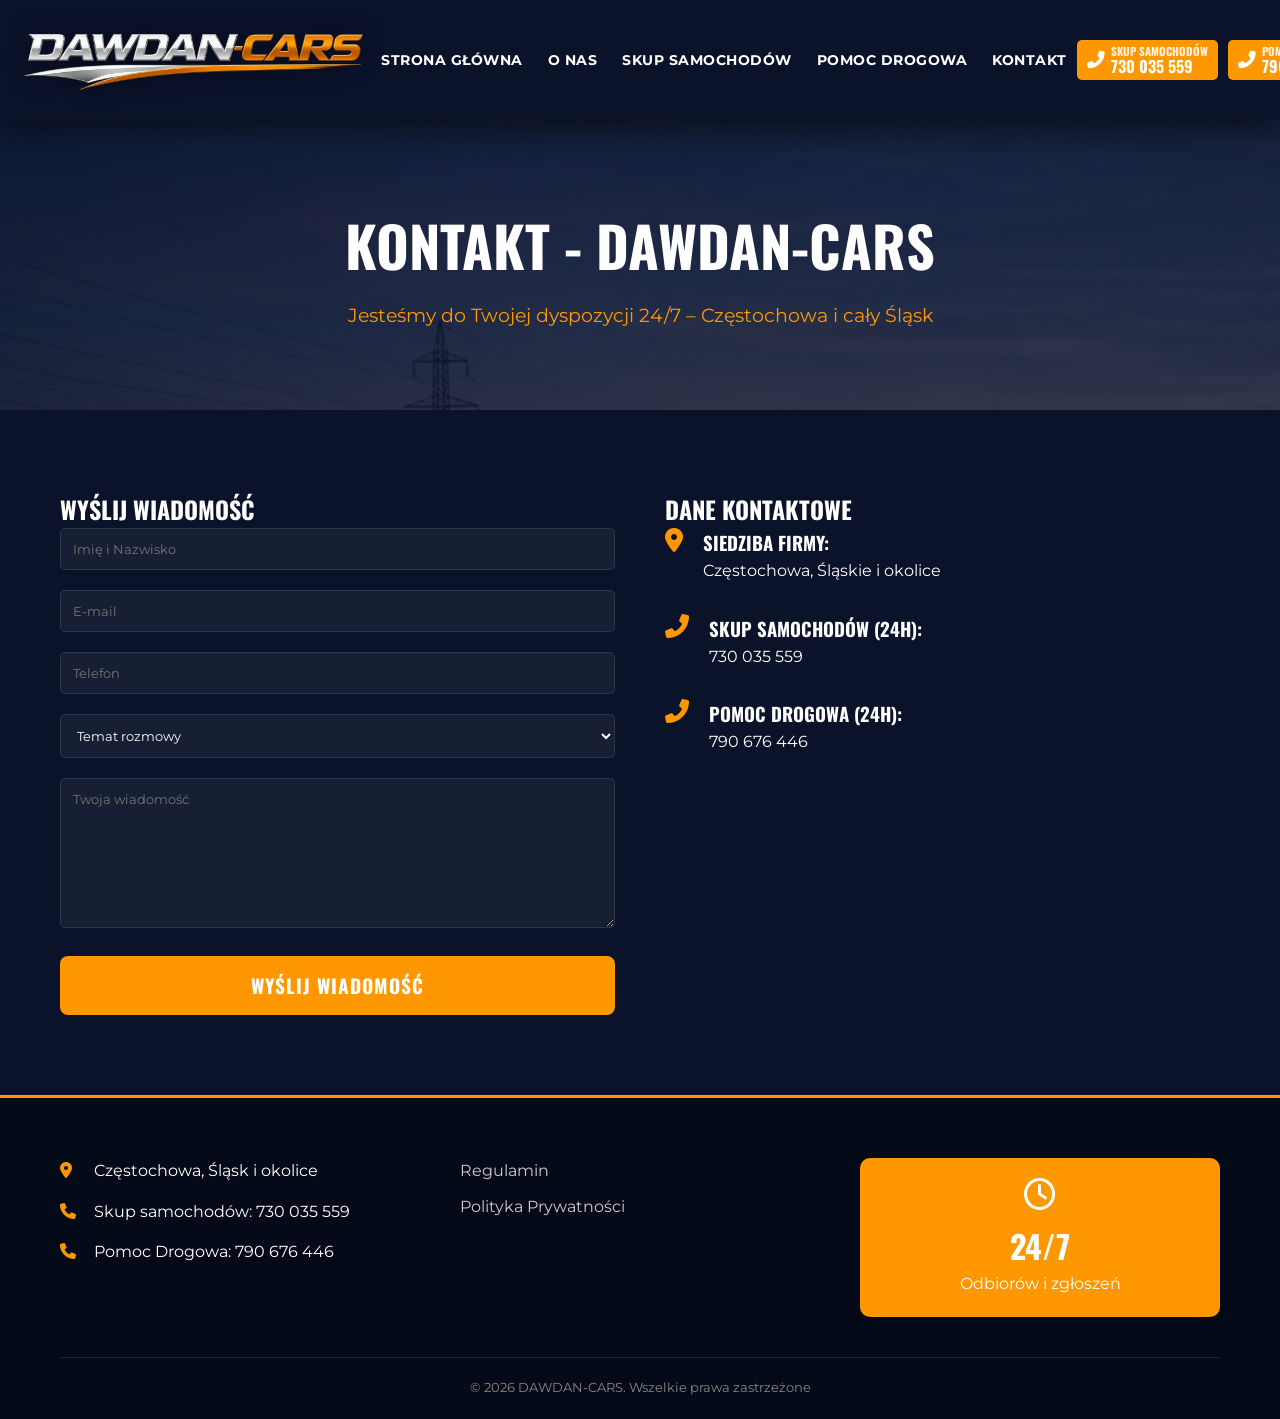
==== commit 2f809fce: "Fix performance and accessibility issues identified in audit - Implemented efficient caching policy " ====
--- a/kontakt.html
+++ b/kontakt.html
@@ -34,6 +34,7 @@
     <link rel="preload" as="style" href="style.css">
     <link rel="preconnect" href="https://fonts.googleapis.com">
     <link rel="preconnect" href="https://fonts.gstatic.com" crossorigin>
+    <link rel="preconnect" href="https://unpkg.com">
     <link href="https://fonts.googleapis.com/css2?family=Montserrat:wght@400;700&family=Oswald:wght@500;700&display=swap" rel="stylesheet" media="print" onload="this.media='all'">
     <noscript><link href="https://fonts.googleapis.com/css2?family=Montserrat:wght@400;700&family=Oswald:wght@500;700&display=swap" rel="stylesheet"></noscript>
     <link rel="stylesheet" href="font-awesome.min.css" media="print" onload="this.media='all'">
@@ -115,6 +116,7 @@
     </header>
     <div class="overlay"></div>
 
+    <main>
     <section class="page-header" style="background: linear-gradient(rgba(11, 19, 43, 0.8), rgba(11, 19, 43, 0.8)), url('tlo.webp');">
         <div class="container">
             <h1>KONTAKT - DAWDAN-CARS</h1>
@@ -127,7 +129,7 @@
             <div class="contact-grid">
                 
                 <div class="contact-form-section" data-aos="fade-right">
-                    <h3>WYŚLIJ WIADOMOŚĆ</h3>
+                    <h2>WYŚLIJ WIADOMOŚĆ</h2>
                     <form id="contact-form" class="full-contact-form" method="post" action="send.php">
 
     <!-- 🔒 honeypot -->
@@ -166,25 +168,25 @@
 </form>
                 </div>
                 <div class="contact-details" data-aos="fade-left">
-                    <h3>DANE KONTAKTOWE</h3>
+                    <h2>DANE KONTAKTOWE</h2>
                     <div class="contact-item">
                         <i class="fas fa-map-marker-alt"></i>
                         <div>
-                            <h4>Siedziba firmy:</h4>
+                            <h3>Siedziba firmy:</h3>
                             <p>Częstochowa, Śląskie i okolice</p>
                         </div>
                     </div>
                     <div class="contact-item">
                         <i class="fas fa-phone-alt"></i>
                         <div>
-                            <h4>Skup Samochodów (24h):</h4>
+                            <h3>Skup Samochodów (24h):</h3>
                             <p>730 035 559</p>
                         </div>
                     </div>
                     <div class="contact-item">
                         <i class="fas fa-phone-alt"></i>
                         <div>
-                            <h4>Pomoc Drogowa (24h):</h4>
+                            <h3>Pomoc Drogowa (24h):</h3>
                             <p>790 676 446</p>
                         </div>
                     </div>
@@ -192,6 +194,7 @@
             </div>
         </div>
     </section>
+    </main>
 
     <footer>
         <div class="container">
@@ -222,7 +225,7 @@
     </footer>
 
     <!-- AOS JS -->
-    <script src="https://unpkg.com/aos@2.3.1/dist/aos.js"></script>
-    <script src="script.js"></script>
+    <script src="https://unpkg.com/aos@2.3.1/dist/aos.js" defer></script>
+    <script src="script.js" defer></script>
 </body>
 </html>
--- a/style.css
+++ b/style.css
@@ -484,6 +484,12 @@
     }
 }
 
+.buys-swiper .swiper-pagination-bullet {
+    width: 12px;
+    height: 12px;
+    margin: 0 8px !important;
+}
+
 .buys-swiper .swiper-pagination-bullet-active {
     background: var(--primary-color);
 }
@@ -704,6 +710,12 @@
 
 .testimonials-swiper {
     padding: 20px 0 50px !important;
+}
+
+.testimonials-swiper .swiper-pagination-bullet {
+    width: 12px;
+    height: 12px;
+    margin: 0 8px !important;
 }
 
 .testimonials-swiper .swiper-pagination-bullet-active {
--- a/style.css
+++ b/style.css
@@ -484,6 +484,12 @@
     }
 }
 
+.buys-swiper .swiper-pagination-bullet {
+    width: 12px;
+    height: 12px;
+    margin: 0 8px !important;
+}
+
 .buys-swiper .swiper-pagination-bullet-active {
     background: var(--primary-color);
 }
@@ -704,6 +710,12 @@
 
 .testimonials-swiper {
     padding: 20px 0 50px !important;
+}
+
+.testimonials-swiper .swiper-pagination-bullet {
+    width: 12px;
+    height: 12px;
+    margin: 0 8px !important;
 }
 
 .testimonials-swiper .swiper-pagination-bullet-active {
--- a/style.css
+++ b/style.css
@@ -484,6 +484,12 @@
     }
 }
 
+.buys-swiper .swiper-pagination-bullet {
+    width: 12px;
+    height: 12px;
+    margin: 0 8px !important;
+}
+
 .buys-swiper .swiper-pagination-bullet-active {
     background: var(--primary-color);
 }
@@ -704,6 +710,12 @@
 
 .testimonials-swiper {
     padding: 20px 0 50px !important;
+}
+
+.testimonials-swiper .swiper-pagination-bullet {
+    width: 12px;
+    height: 12px;
+    margin: 0 8px !important;
 }
 
 .testimonials-swiper .swiper-pagination-bullet-active {
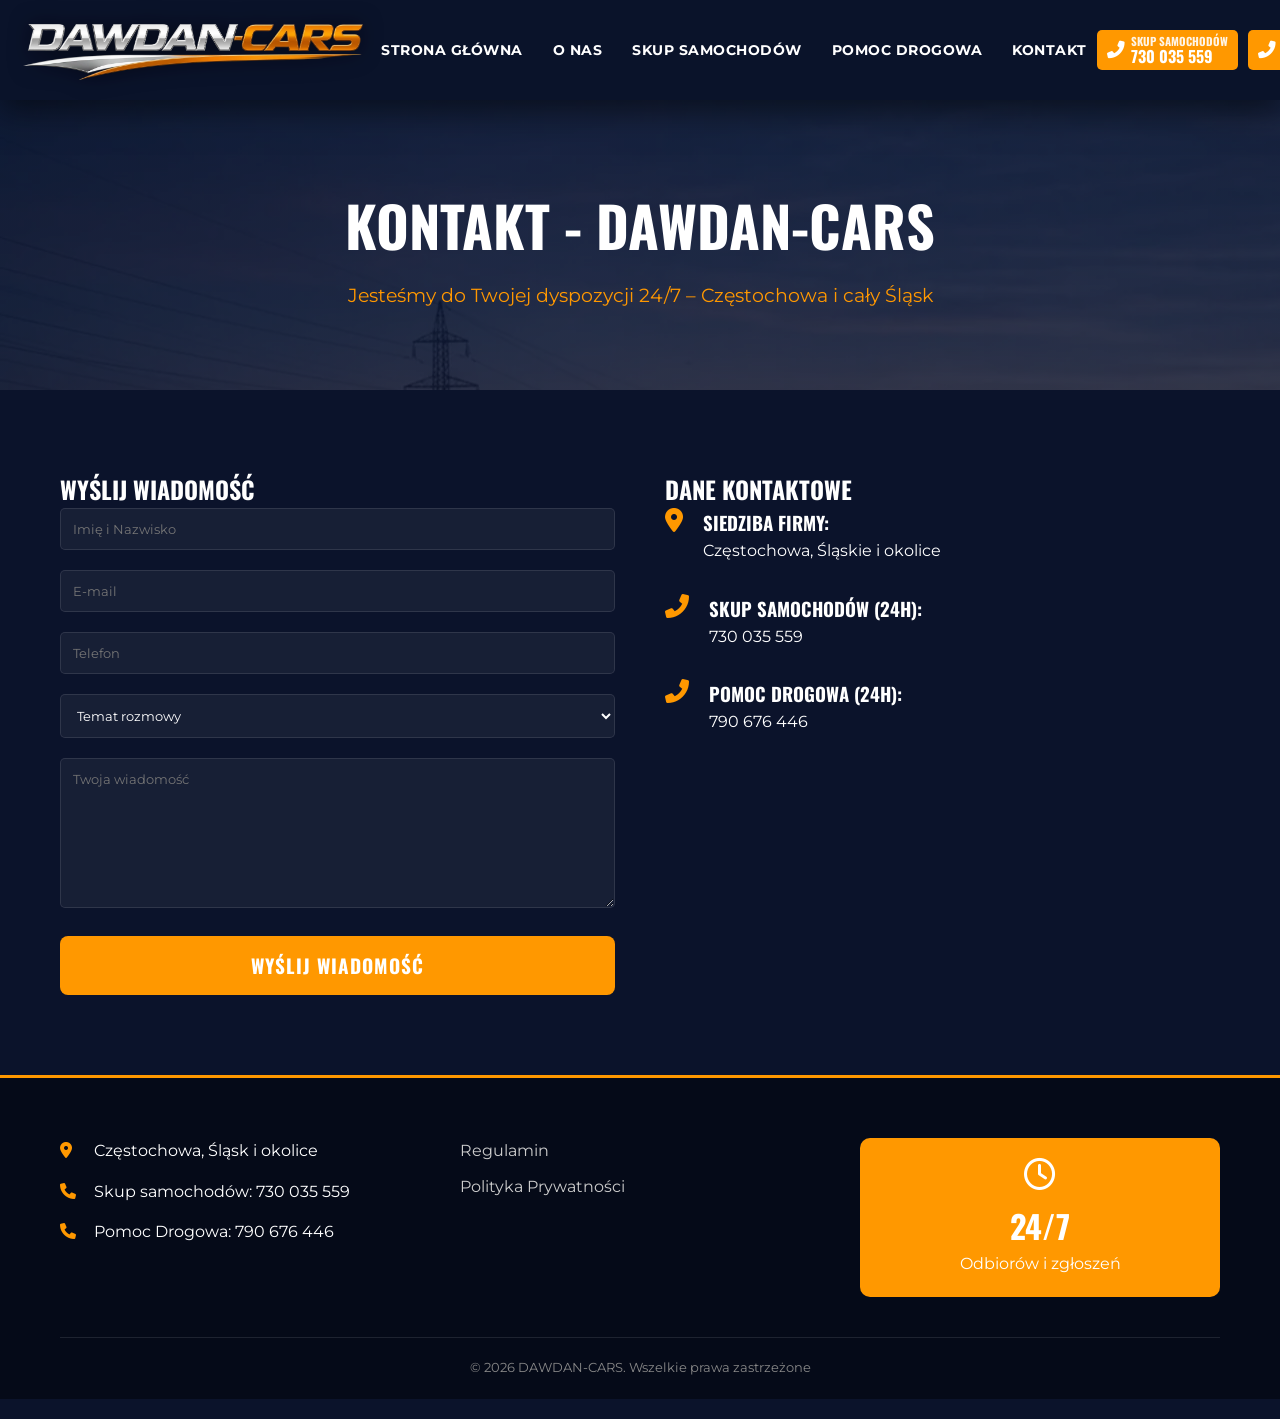
==== commit 3daff0f8: "Further optimize performance and accessibility - Removed preconnect hints for external CDNs as reque" ====
--- a/kontakt.html
+++ b/kontakt.html
@@ -28,19 +28,13 @@
 }
 </script>
 
-    <link rel="stylesheet" href="style.css" media="print" onload="this.media='all'">
     <link rel="stylesheet" href="critical.css">
+    <link rel="preload" as="style" href="style.css" onload="this.onload=null;this.rel='stylesheet'">
     <noscript><link rel="stylesheet" href="style.css"></noscript>
-    <link rel="preload" as="style" href="style.css">
-    <link rel="preconnect" href="https://fonts.googleapis.com">
-    <link rel="preconnect" href="https://fonts.gstatic.com" crossorigin>
-    <link rel="preconnect" href="https://unpkg.com">
-    <link href="https://fonts.googleapis.com/css2?family=Montserrat:wght@400;700&family=Oswald:wght@500;700&display=swap" rel="stylesheet" media="print" onload="this.media='all'">
+
+    <link rel="preload" as="style" href="https://fonts.googleapis.com/css2?family=Montserrat:wght@400;700&family=Oswald:wght@500;700&display=swap" onload="this.onload=null;this.rel='stylesheet'">
     <noscript><link href="https://fonts.googleapis.com/css2?family=Montserrat:wght@400;700&family=Oswald:wght@500;700&display=swap" rel="stylesheet"></noscript>
-    <link rel="stylesheet" href="font-awesome.min.css" media="print" onload="this.media='all'">
-    <noscript><link rel="stylesheet" href="font-awesome.min.css"></noscript>
-    <!-- AOS CSS -->
-    <link href="https://unpkg.com/aos@2.3.1/dist/aos.css" rel="stylesheet">
+
     <!-- NOWE -->
     <link rel="preload" as="image" href="tlo.webp" fetchpriority="high" type="image/webp">
 
@@ -224,6 +218,9 @@
         </div>
     </footer>
 
+    <link rel="stylesheet" href="font-awesome.min.css" media="print" onload="this.media='all'">
+    <link rel="stylesheet" href="https://unpkg.com/aos@2.3.1/dist/aos.css" media="print" onload="this.media='all'">
+
     <!-- AOS JS -->
     <script src="https://unpkg.com/aos@2.3.1/dist/aos.js" defer></script>
     <script src="script.js" defer></script>
--- a/critical.css
+++ b/critical.css
@@ -192,7 +192,7 @@
     min-height: 400px;
 }
 
-.hero-text h2 {
+.hero-text h1 {
     font-size: clamp(1.8rem, 8vw, 4.5rem);
     color: var(--text-light);
     line-height: 1.1;
@@ -206,7 +206,7 @@
     min-height: 1.1em;
 }
 
-.hero-text h2 .highlight {
+.hero-text h1 .highlight {
     color: var(--primary-color);
     font-style: italic;
     font-weight: 900;
@@ -254,7 +254,7 @@
     color: white;
 }
 
-.page-header h2 {
+.page-header h1 {
     font-size: clamp(2rem, 8vw, 3.5rem);
     margin-bottom: 10px;
 }
@@ -362,7 +362,7 @@
         padding: 40px 0;
         min-height: 600px;
     }
-    .hero-text h2 {
+    .hero-text h1 {
         font-size: 2.4rem;
     }
     .hero-cta-buttons {
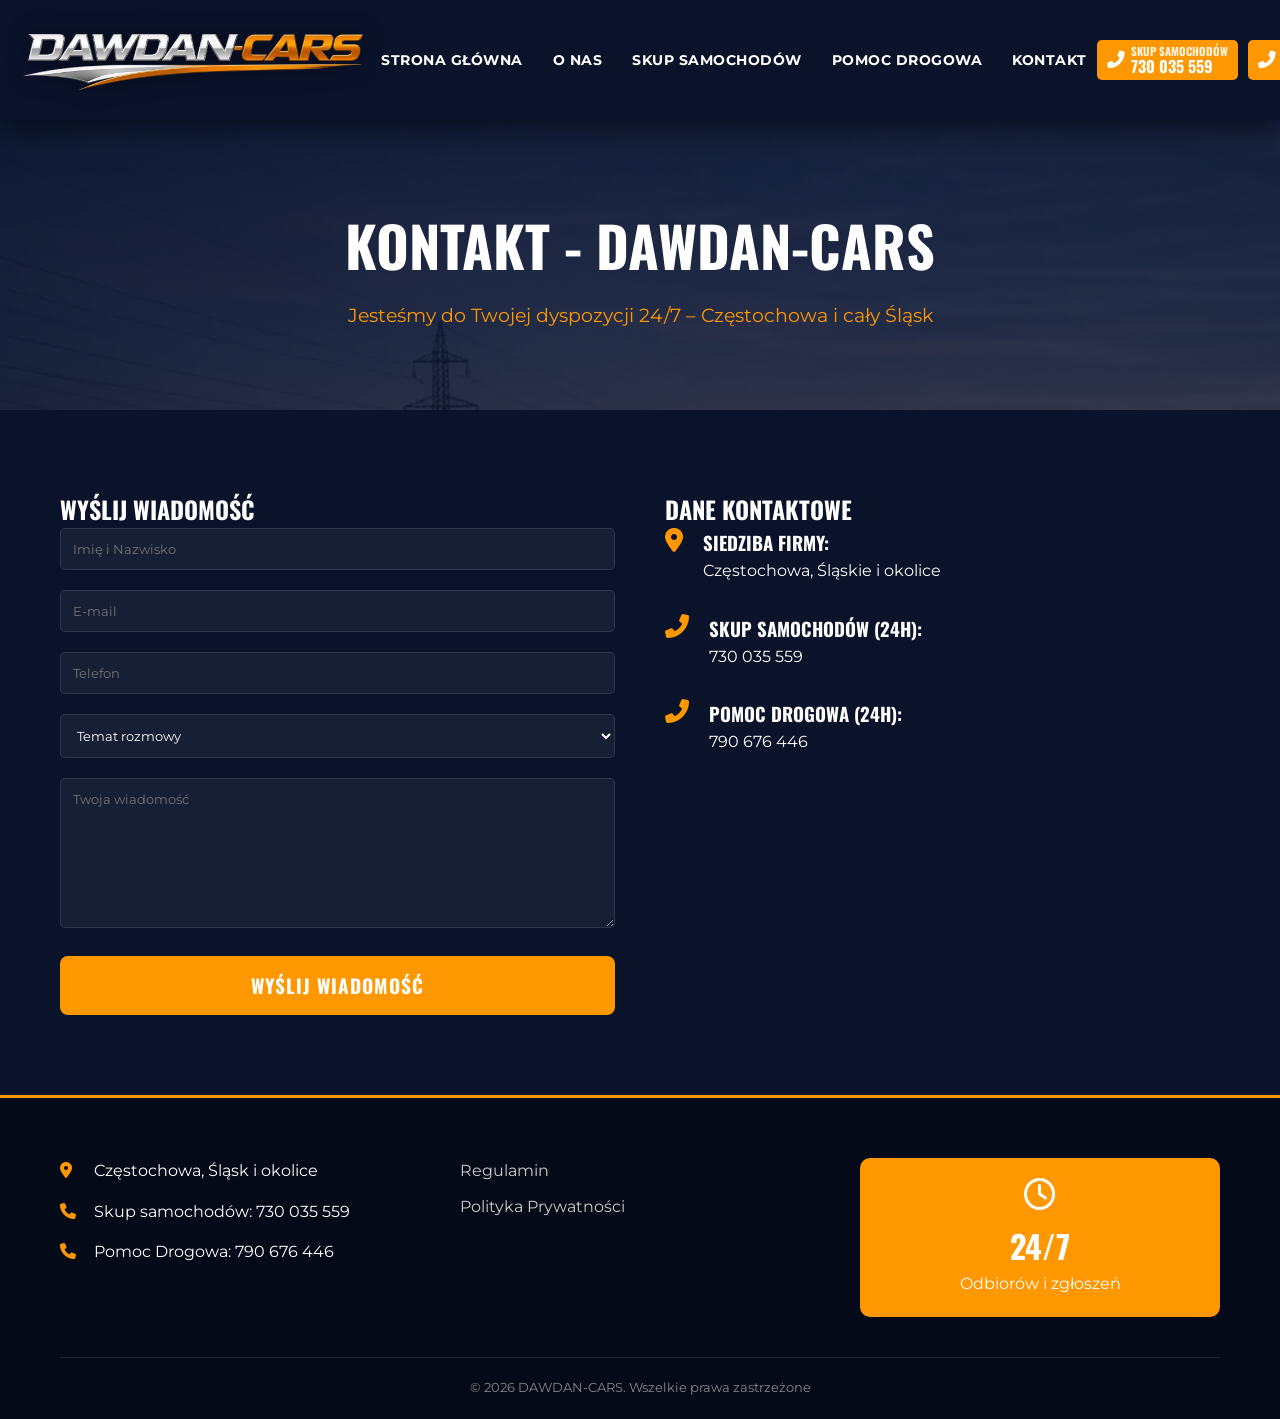
==== commit 243a35a0: "Apply performance optimizations: defer scripts and async CSS - Added 'defer' attribute to script.js " ====
--- a/kontakt.html
+++ b/kontakt.html
@@ -29,11 +29,20 @@
 </script>
 
     <link rel="stylesheet" href="critical.css">
-    <link rel="preload" as="style" href="style.css" onload="this.onload=null;this.rel='stylesheet'">
+    <link rel="stylesheet" href="style.css" media="print" onload="this.media='all'">
     <noscript><link rel="stylesheet" href="style.css"></noscript>
 
-    <link rel="preload" as="style" href="https://fonts.googleapis.com/css2?family=Montserrat:wght@400;700&family=Oswald:wght@500;700&display=swap" onload="this.onload=null;this.rel='stylesheet'">
+    <link rel="stylesheet" href="https://fonts.googleapis.com/css2?family=Montserrat:wght@400;700&family=Oswald:wght@500;700&display=swap" media="print" onload="this.media='all'">
     <noscript><link href="https://fonts.googleapis.com/css2?family=Montserrat:wght@400;700&family=Oswald:wght@500;700&display=swap" rel="stylesheet"></noscript>
+
+    <link rel="stylesheet" href="font-awesome.min.css" media="print" onload="this.media='all'">
+    <noscript><link rel="stylesheet" href="font-awesome.min.css"></noscript>
+
+    <link rel="stylesheet" href="https://unpkg.com/aos@2.3.1/dist/aos.css" media="print" onload="this.media='all'">
+    <noscript><link rel="stylesheet" href="https://unpkg.com/aos@2.3.1/dist/aos.css"></noscript>
+
+    <link rel="stylesheet" href="https://cdn.jsdelivr.net/npm/swiper@11/swiper-bundle.min.css" media="print" onload="this.media='all'">
+    <noscript><link rel="stylesheet" href="https://cdn.jsdelivr.net/npm/swiper@11/swiper-bundle.min.css"></noscript>
 
     <!-- NOWE -->
     <link rel="preload" as="image" href="tlo.webp" fetchpriority="high" type="image/webp">
@@ -218,9 +227,8 @@
         </div>
     </footer>
 
-    <link rel="stylesheet" href="font-awesome.min.css" media="print" onload="this.media='all'">
-    <link rel="stylesheet" href="https://unpkg.com/aos@2.3.1/dist/aos.css" media="print" onload="this.media='all'">
-
+    <!-- Swiper JS -->
+    <script src="https://cdn.jsdelivr.net/npm/swiper@11/swiper-bundle.min.js" defer></script>
     <!-- AOS JS -->
     <script src="https://unpkg.com/aos@2.3.1/dist/aos.js" defer></script>
     <script src="script.js" defer></script>
